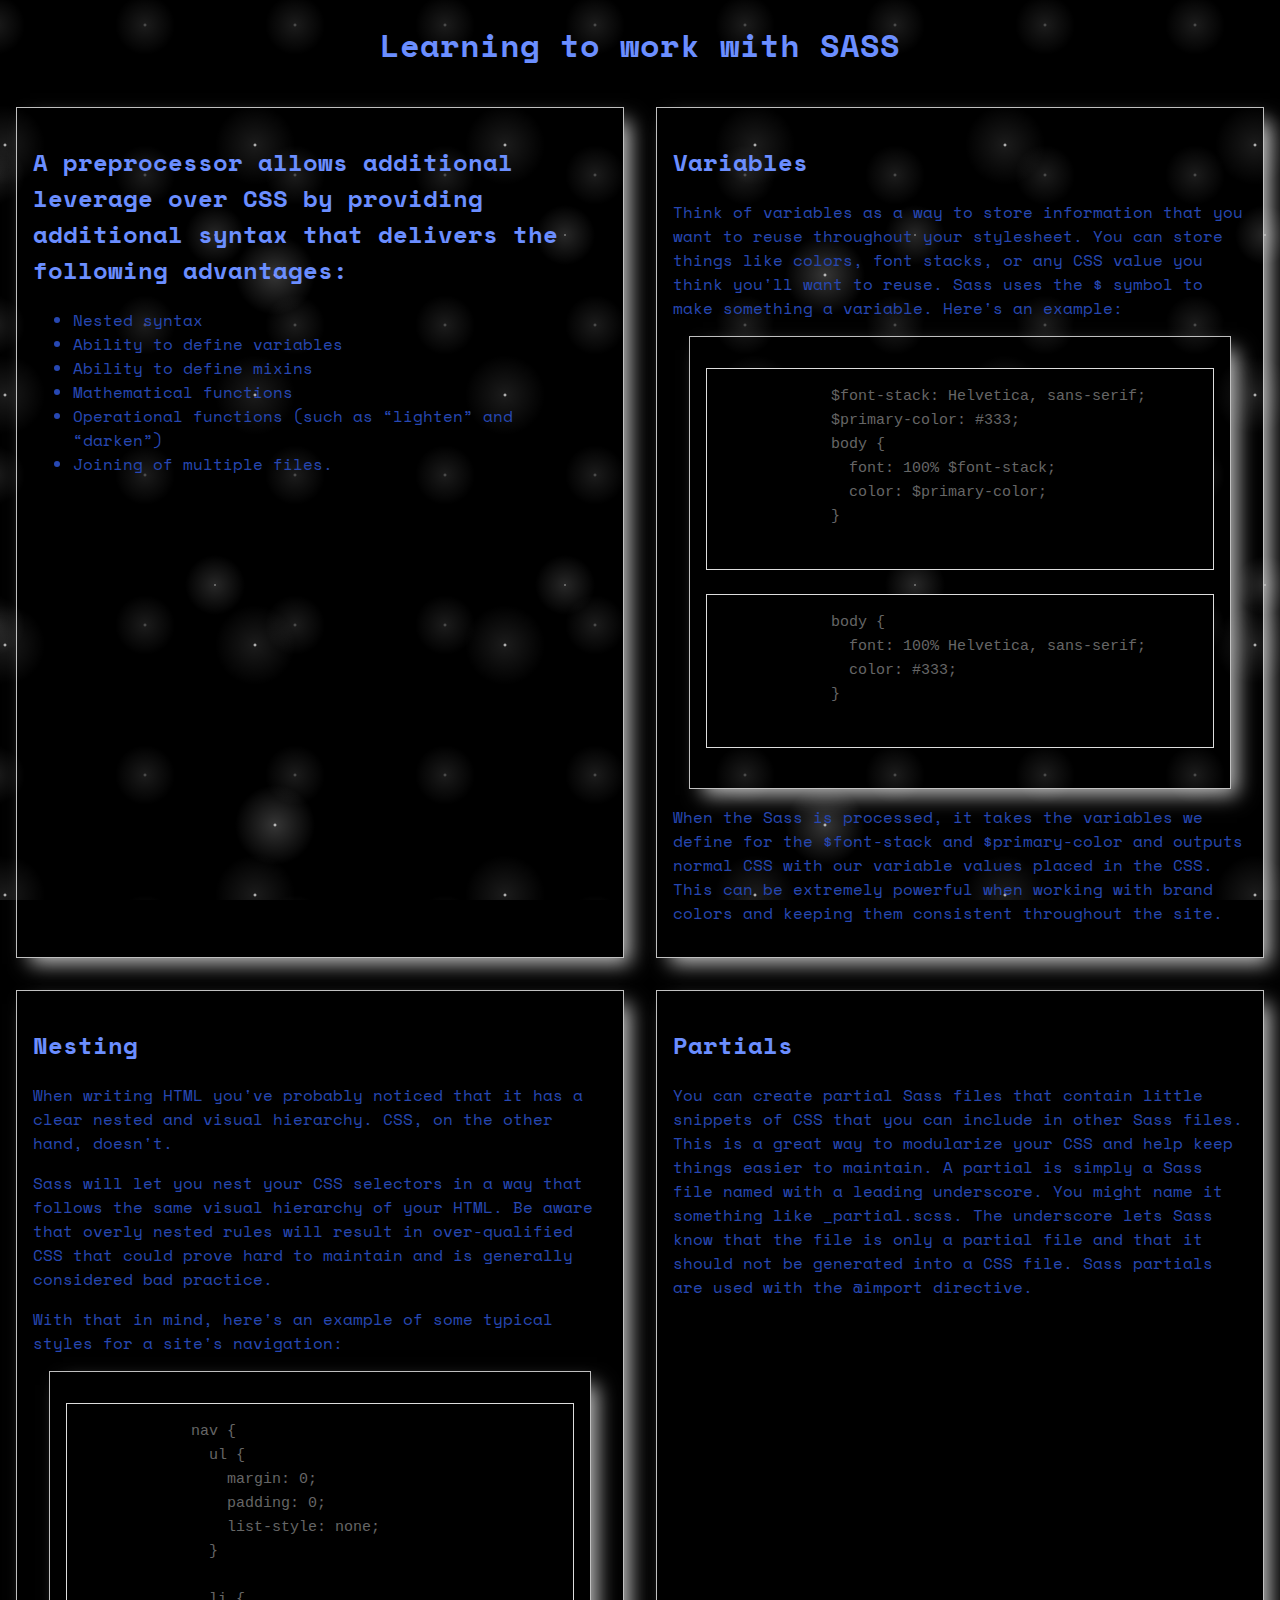
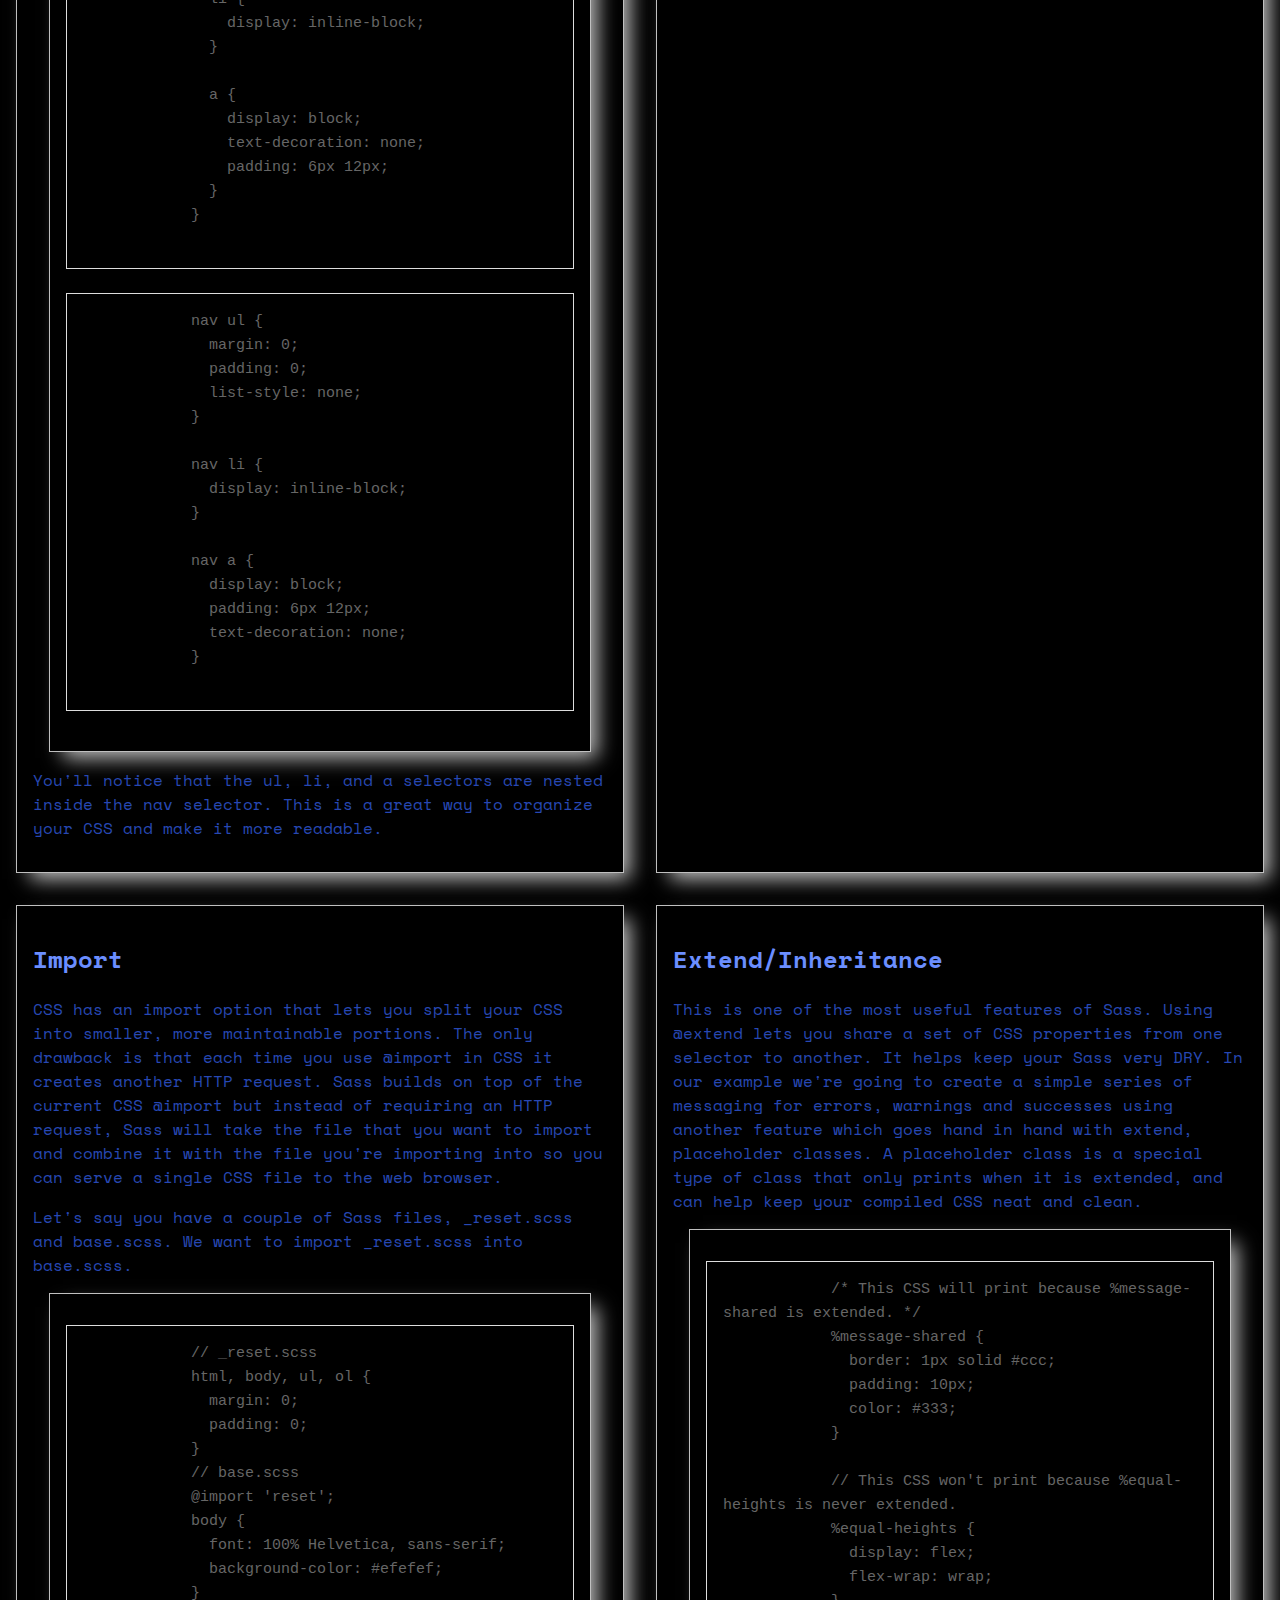
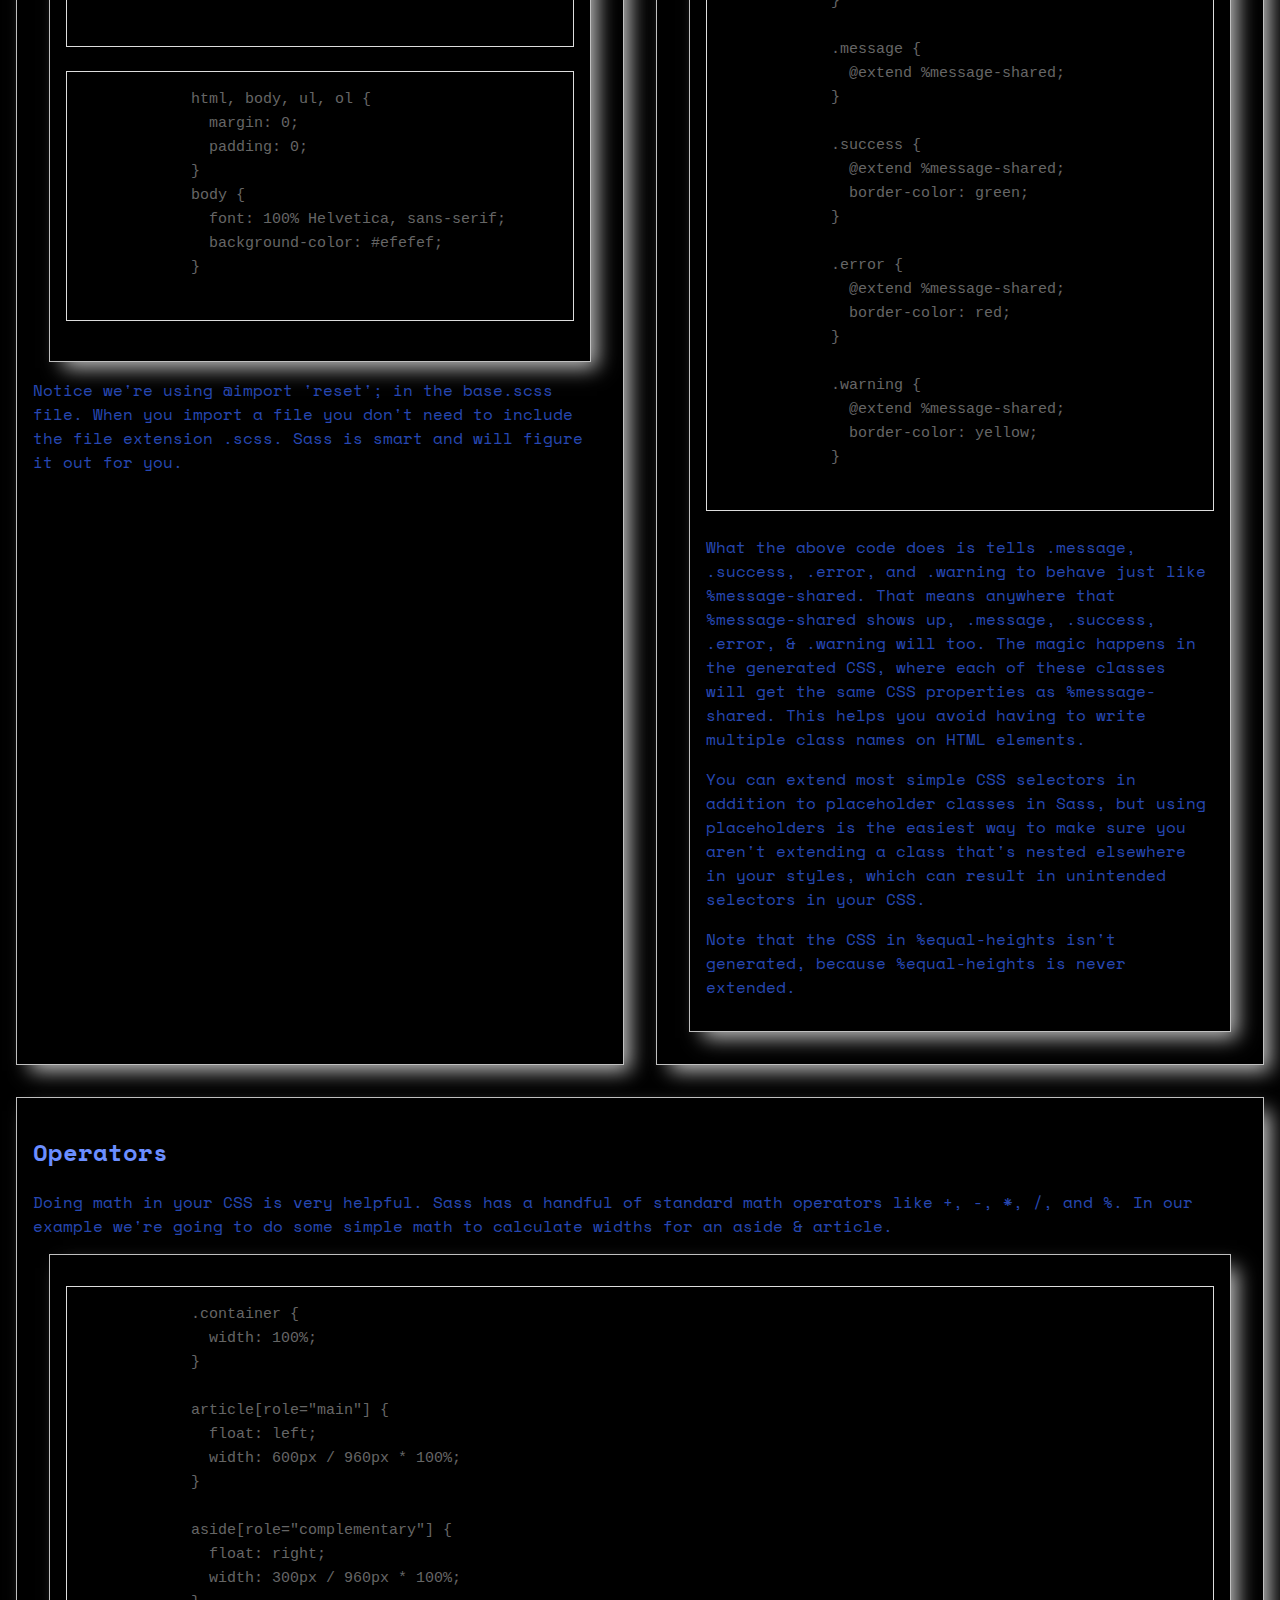
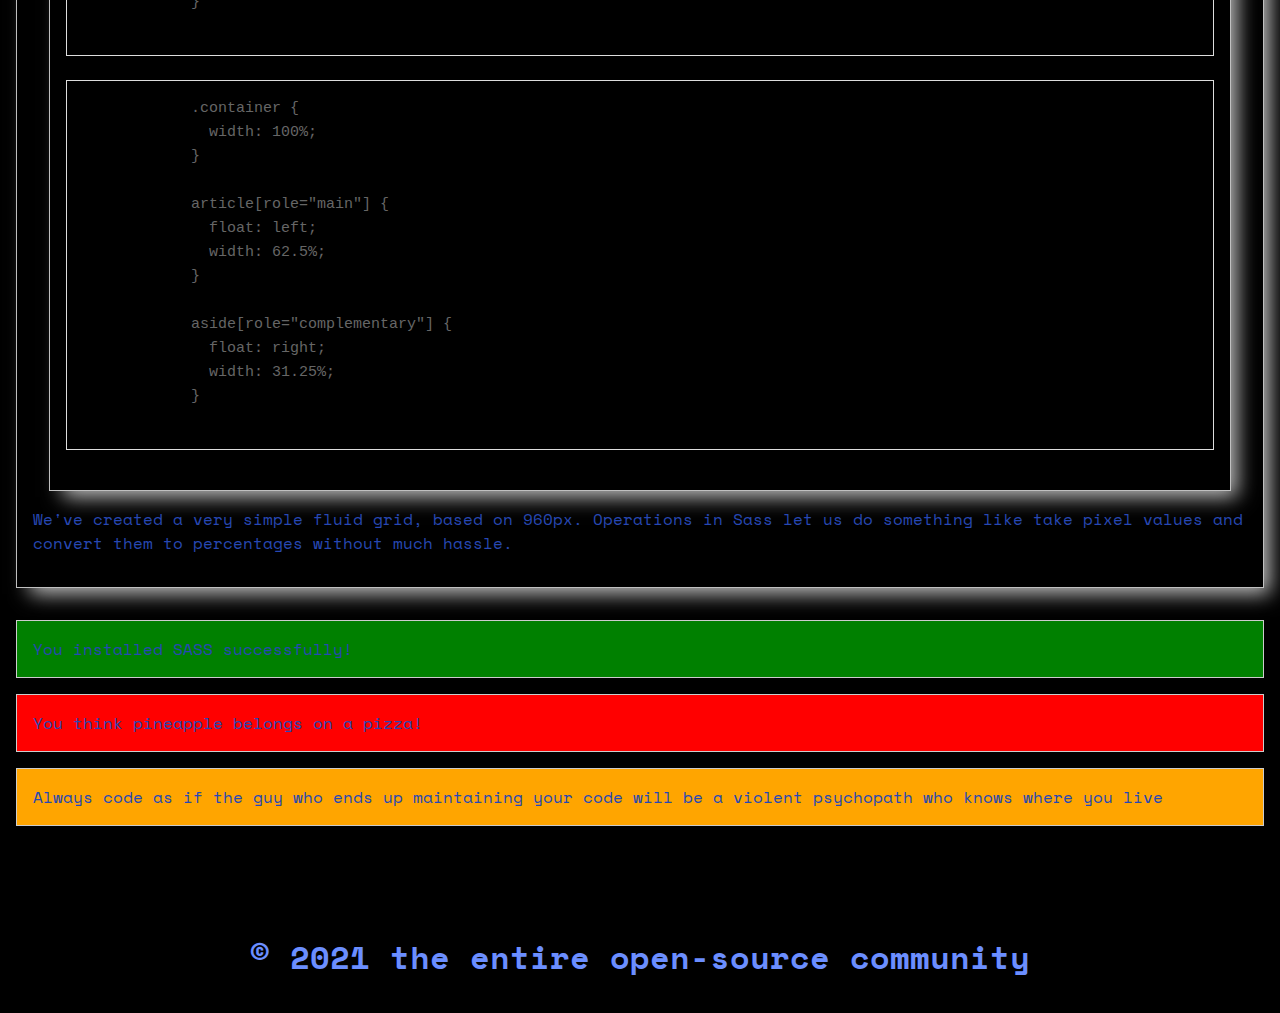
==== index.html @ 251b609a "first commit" ====
<!DOCTYPE html>
<html lang="en">
  <head>
    <meta charset="UTF-8" />
    <meta
      name="viewport"
      content="width=device-width, user-scalable=no, initial-scale=1.0, maximum-scale=1.0, minimum-scale=1.0"
    />
    <meta http-equiv="X-UA-Compatible" content="ie=edge" />
    <title>Learning to work with SASS</title>

    <link
      href="https://fonts.googleapis.com/css?family=Space+Mono&display=swap"
      rel="stylesheet"
    />
    <link href="style.css" type="text/css" rel="stylesheet" />
  </head>
  <body>
    <header>
      <h1>Learning to work with SASS</h1>
    </header>

    <article>
      <section id="selling-points">
        <h2>
          A preprocessor allows additional leverage over CSS by providing
          additional syntax that delivers the following advantages:
        </h2>
        <ul>
          <li>Nested syntax</li>
          <li>Ability to define variables</li>
          <li>Ability to define mixins</li>
          <li>Mathematical functions</li>
          <li>Operational functions (such as “lighten” and “darken”)</li>
          <li>Joining of multiple files.</li>
        </ul>
      </section>

      <section>
        <h2>Variables</h2>
        <p>
          Think of variables as a way to store information that you want to
          reuse throughout your stylesheet. You can store things like colors,
          font stacks, or any CSS value you think you'll want to reuse. Sass
          uses the $ symbol to make something a variable. Here's an example:
        </p>
        <section>
          <pre class="before">
            $font-stack: Helvetica, sans-serif;
            $primary-color: #333;
            body {
              font: 100% $font-stack;
              color: $primary-color;
            }
          </pre>
          <pre class="after">
            body {
              font: 100% Helvetica, sans-serif;
              color: #333;
            }
          </pre>
        </section>
        <p>
          When the Sass is processed, it takes the variables we define for the
          $font-stack and $primary-color and outputs normal CSS with our
          variable values placed in the CSS. This can be extremely powerful when
          working with brand colors and keeping them consistent throughout the
          site.
        </p>
      </section>

      <section>
        <h2>Nesting</h2>
        <p>
          When writing HTML you've probably noticed that it has a clear nested
          and visual hierarchy. CSS, on the other hand, doesn't.
        </p>
        <p>
          Sass will let you nest your CSS selectors in a way that follows the
          same visual hierarchy of your HTML. Be aware that overly nested rules
          will result in over-qualified CSS that could prove hard to maintain
          and is generally considered bad practice.
        </p>
        <p>
          With that in mind, here's an example of some typical styles for a
          site's navigation:
        </p>
        <section>
          <pre class="before">
            nav {
              ul {
                margin: 0;
                padding: 0;
                list-style: none;
              }

              li {
                display: inline-block;
              }

              a {
                display: block;
                text-decoration: none;
                padding: 6px 12px;
              }
            }
          </pre>
          <pre class="after">
            nav ul {
              margin: 0;
              padding: 0;
              list-style: none;
            }

            nav li {
              display: inline-block;
            }

            nav a {
              display: block;
              padding: 6px 12px;
              text-decoration: none;
            }
          </pre>
        </section>
        <p>
          You'll notice that the ul, li, and a selectors are nested inside the
          nav selector. This is a great way to organize your CSS and make it
          more readable.
        </p>
      </section>

      <section>
        <h2>Partials</h2>
        <p>
          You can create partial Sass files that contain little snippets of CSS
          that you can include in other Sass files. This is a great way to
          modularize your CSS and help keep things easier to maintain. A partial
          is simply a Sass file named with a leading underscore. You might name
          it something like _partial.scss. The underscore lets Sass know that
          the file is only a partial file and that it should not be generated
          into a CSS file. Sass partials are used with the @import directive.
        </p>
      </section>

      <section>
        <h2>Import</h2>
        <p>
          CSS has an import option that lets you split your CSS into smaller,
          more maintainable portions. The only drawback is that each time you
          use @import in CSS it creates another HTTP request. Sass builds on top
          of the current CSS @import but instead of requiring an HTTP request,
          Sass will take the file that you want to import and combine it with
          the file you're importing into so you can serve a single CSS file to
          the web browser.
        </p>
        <p>
          Let's say you have a couple of Sass files, _reset.scss and base.scss.
          We want to import _reset.scss into base.scss.
        </p>

        <section>
          <pre class="before">
            // _reset.scss
            html, body, ul, ol {
              margin: 0;
              padding: 0;
            }
            // base.scss
            @import 'reset';
            body {
              font: 100% Helvetica, sans-serif;
              background-color: #efefef;
            }
          </pre>
          <pre class="after">
            html, body, ul, ol {
              margin: 0;
              padding: 0;
            }
            body {
              font: 100% Helvetica, sans-serif;
              background-color: #efefef;
            }
          </pre>
        </section>

        <p>
          Notice we're using @import 'reset'; in the base.scss file. When you
          import a file you don't need to include the file extension .scss. Sass
          is smart and will figure it out for you.
        </p>
      </section>

      <section>
        <h2>Extend/Inheritance</h2>
        <p>
          This is one of the most useful features of Sass. Using @extend lets
          you share a set of CSS properties from one selector to another. It
          helps keep your Sass very DRY. In our example we're going to create a
          simple series of messaging for errors, warnings and successes using
          another feature which goes hand in hand with extend, placeholder
          classes. A placeholder class is a special type of class that only
          prints when it is extended, and can help keep your compiled CSS neat
          and clean.
        </p>
        <section>
          <pre>
            /* This CSS will print because %message-shared is extended. */
            %message-shared {
              border: 1px solid #ccc;
              padding: 10px;
              color: #333;
            }

            // This CSS won't print because %equal-heights is never extended.
            %equal-heights {
              display: flex;
              flex-wrap: wrap;
            }

            .message {
              @extend %message-shared;
            }

            .success {
              @extend %message-shared;
              border-color: green;
            }

            .error {
              @extend %message-shared;
              border-color: red;
            }

            .warning {
              @extend %message-shared;
              border-color: yellow;
            }
          </pre>
          <p>
            What the above code does is tells .message, .success, .error, and
            .warning to behave just like %message-shared. That means anywhere
            that %message-shared shows up, .message, .success, .error, &
            .warning will too. The magic happens in the generated CSS, where
            each of these classes will get the same CSS properties as
            %message-shared. This helps you avoid having to write multiple class
            names on HTML elements.
          </p>
          <p>
            You can extend most simple CSS selectors in addition to placeholder
            classes in Sass, but using placeholders is the easiest way to make
            sure you aren't extending a class that's nested elsewhere in your
            styles, which can result in unintended selectors in your CSS.
          </p>
          <p>
            Note that the CSS in %equal-heights isn't generated, because
            %equal-heights is never extended.
          </p>
        </section>
      </section>

      <section>
        <h2>Operators</h2>
        <p>
          Doing math in your CSS is very helpful. Sass has a handful of standard
          math operators like +, -, *, /, and %. In our example we're going to
          do some simple math to calculate widths for an aside & article.
        </p>
        <section>
          <pre class="before">
            .container {
              width: 100%;
            }

            article[role="main"] {
              float: left;
              width: 600px / 960px * 100%;
            }

            aside[role="complementary"] {
              float: right;
              width: 300px / 960px * 100%;
            }
                      </pre>
                      <pre class="after">
            .container {
              width: 100%;
            }

            article[role="main"] {
              float: left;
              width: 62.5%;
            }

            aside[role="complementary"] {
              float: right;
              width: 31.25%;
            }
          </pre>
        </section>

        <p>
          We've created a very simple fluid grid, based on 960px. Operations in
          Sass let us do something like take pixel values and convert them to
          percentages without much hassle.
        </p>
      </section>
    </article>

    <p class="success">You installed SASS successfully!</p>
    <p class="error">You think pineapple belongs on a pizza!</p>
    <p class="warning">
      Always code as if the guy who ends up maintaining your code will be a
      violent psychopath who knows where you live
    </p>

    <footer>
      <h6>&copy; 2021 the entire open-source community</h6>
    </footer>

  </body>
</html>
---- style.css ----
body {
  font: 100% "Space Mono", monospace;
  color: #2748b3;
  margin: 0px;
  padding: 0px;
  background-color: #000;
  background-image: radial-gradient(#fff, rgba(255, 255, 255, 0.2) 2px, transparent 40px), radial-gradient(#fff, rgba(255, 255, 255, 0.15) 1px, transparent 30px), radial-gradient(#fff, rgba(255, 255, 255, 0.1) 2px, transparent 40px), radial-gradient(rgba(255, 255, 255, 0.4), rgba(255, 255, 255, 0.1) 2px, transparent 30px);
  background-size: 550px 550px, 350px 350px, 250px 250px, 150px 150px;
  background-position: 0 0, 40px 60px, 130px 270px, 70px 100px;
  background-attachment: fixed;
}

article {
  display: -webkit-box;
  display: -ms-flexbox;
  display: flex;
  -ms-flex-wrap: wrap;
      flex-wrap: wrap;
}

article section {
  -webkit-box-flex: 1;
      -ms-flex-positive: 1;
          flex-grow: 1;
  -ms-flex-preferred-size: 45%;
      flex-basis: 45%;
  border: 1px silver solid;
  -webkit-box-shadow: 10px 10px 19px -4px rgba(255, 255, 255, 0.75);
  box-shadow: 10px 10px 19px -4px rgba(255, 255, 255, 0.75);
  padding: 16px;
  margin: 16px;
  clear: both;
  overflow: auto;
  -webkit-box-sizing: border-box;
          box-sizing: border-box;
}

article section #selling-points {
  -webkit-box-flex: 2;
      -ms-flex-positive: 2;
          flex-grow: 2;
  -ms-flex-preferred-size: 100%;
      flex-basis: 100%;
}

article pre {
  background: #000;
  border: 1px solid #ddd;
  color: #666;
  font-family: monospace;
  font-size: 15px;
  line-height: 1.6;
  margin-bottom: 1.6em;
  max-width: 100%;
  overflow: auto;
  padding: 16px;
  display: block;
  white-space: pre-wrap;
}

article pre .before {
  float: left;
  width: 40%;
}

article pre .after {
  float: right;
  width: 40%;
}

h1,
h2,
h6 {
  color: #6b8eff;
}

h1 {
  text-align: center;
}

h6 {
  text-align: center;
  font-size: 2em;
  padding: 32px;
  margin-bottom: 0px;
}

.message,
.success,
.error,
.warning {
  border: 1px solid #ccc;
  padding: 16px;
  margin: 16px;
  color: #2748b3;
  background-color: #000;
}

.success {
  background-color: green;
}

.error {
  background-color: red;
}

.warning {
  background-color: orange;
}
/*# sourceMappingURL=style.css.map */
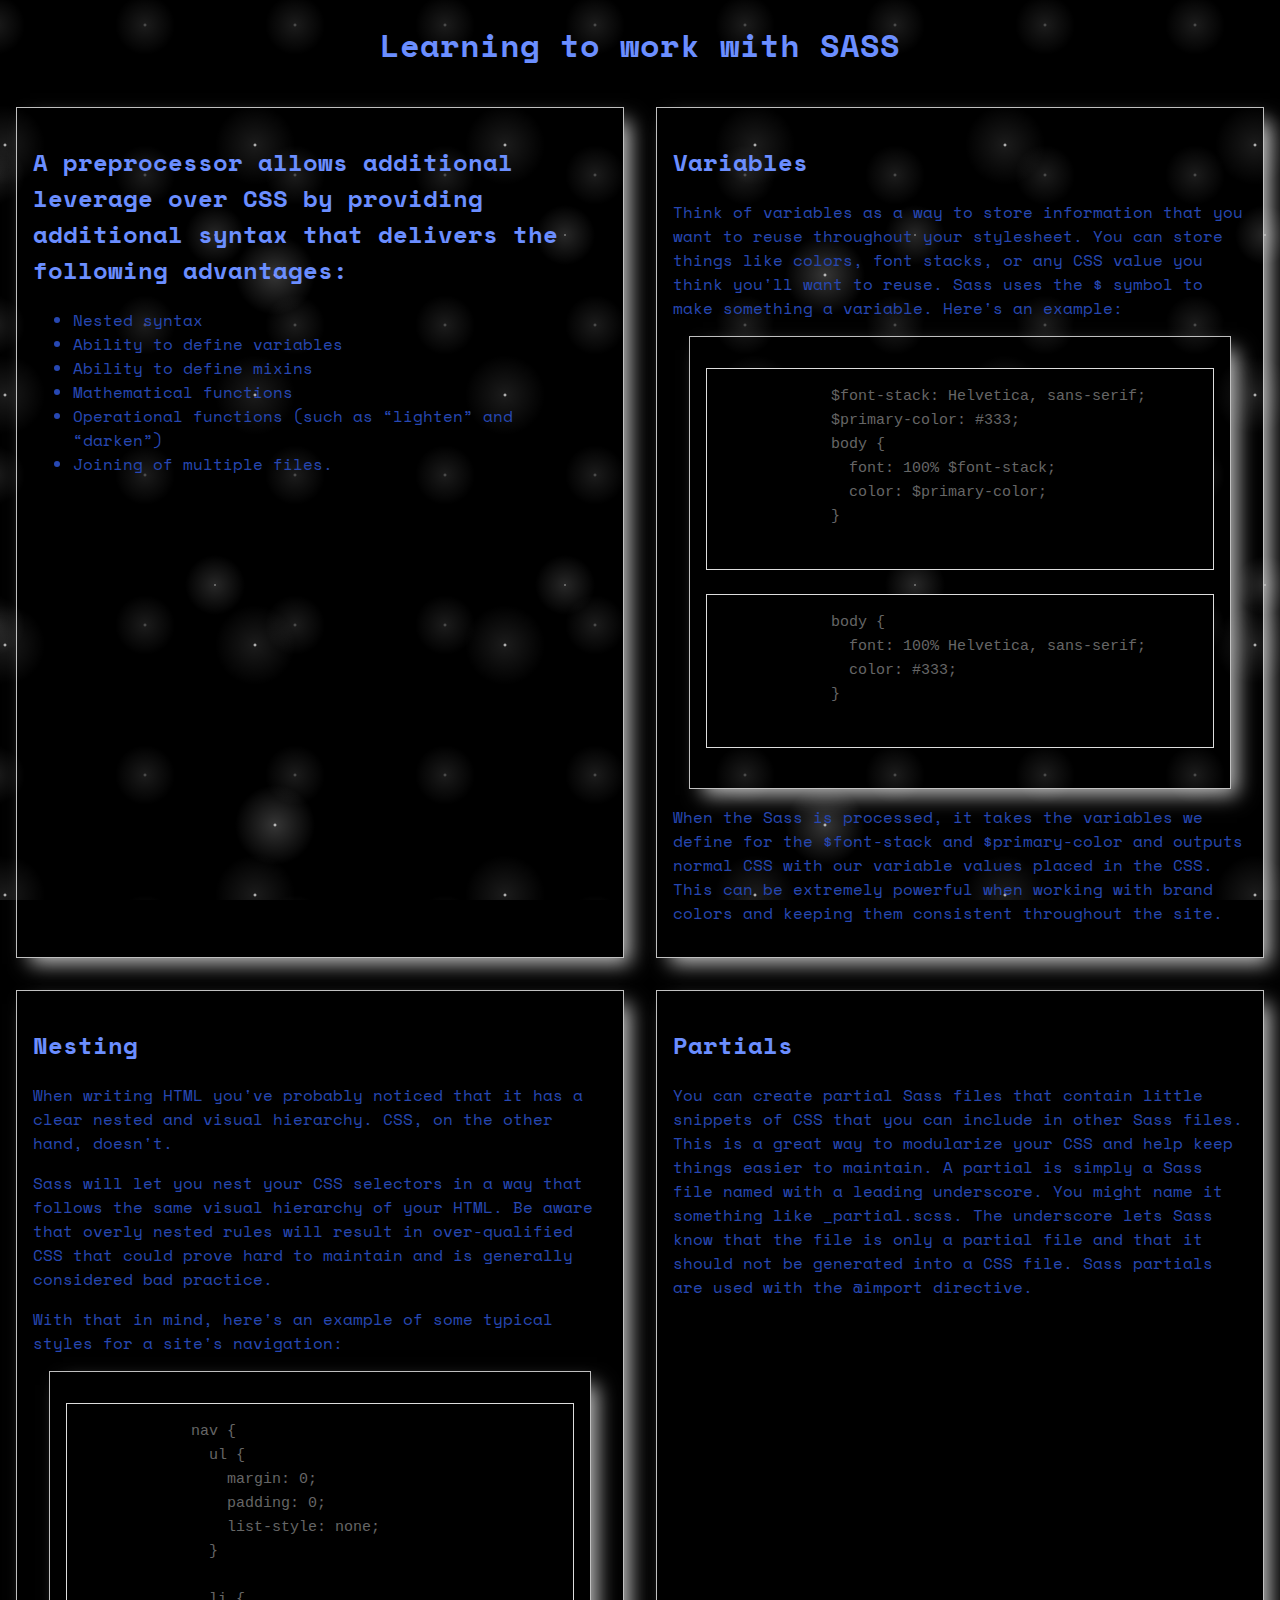
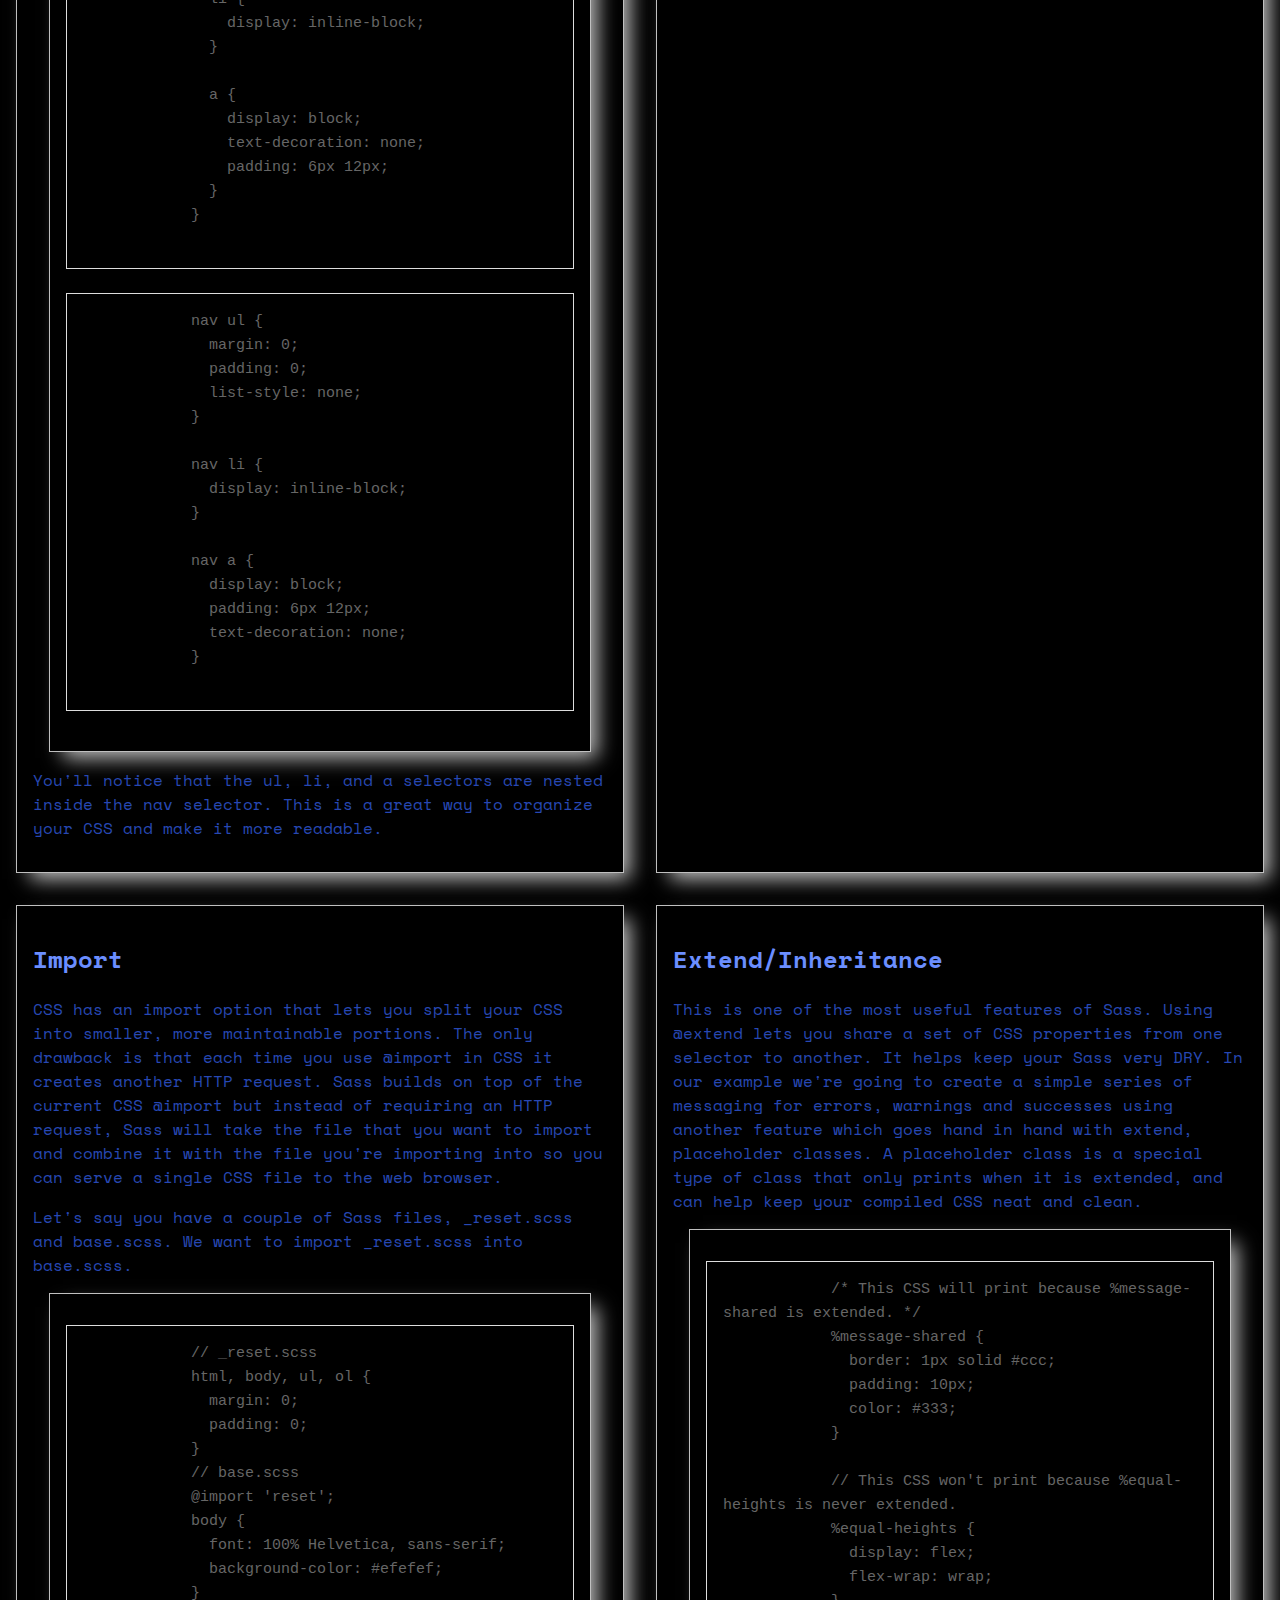
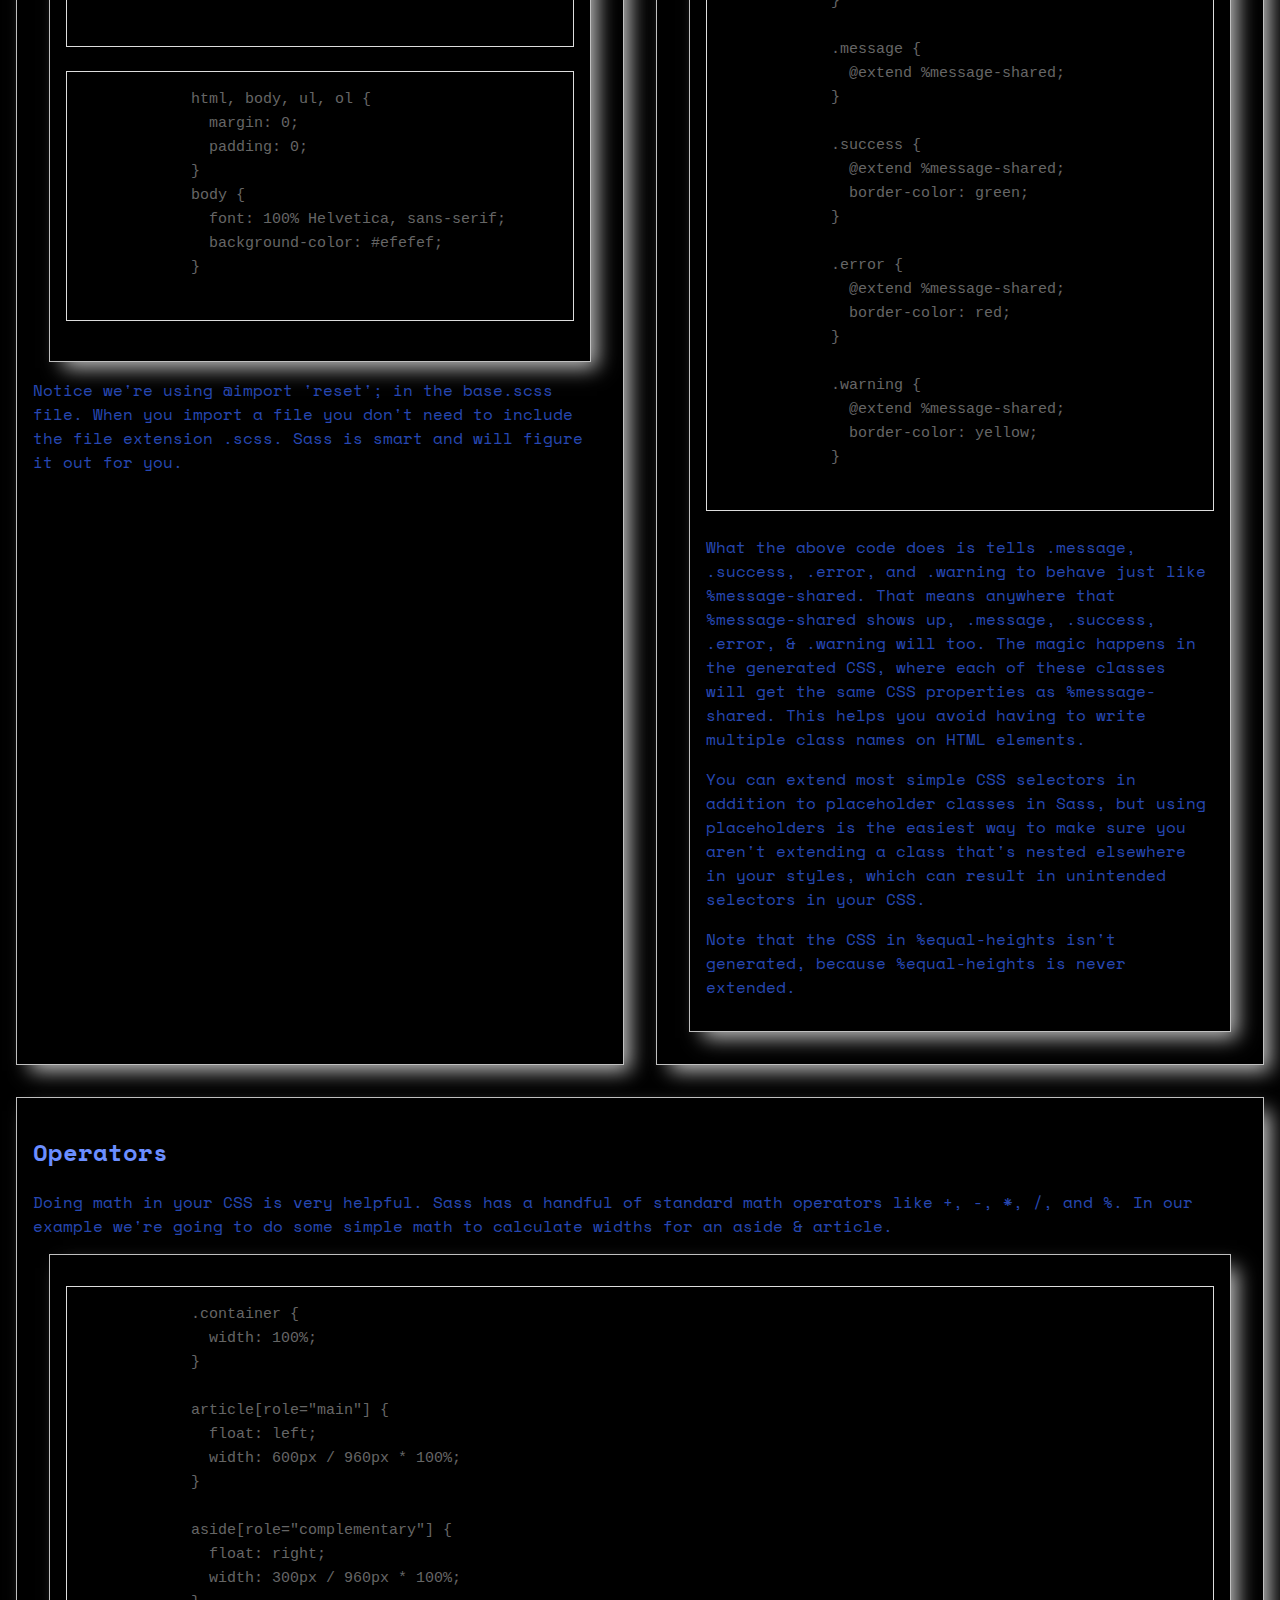
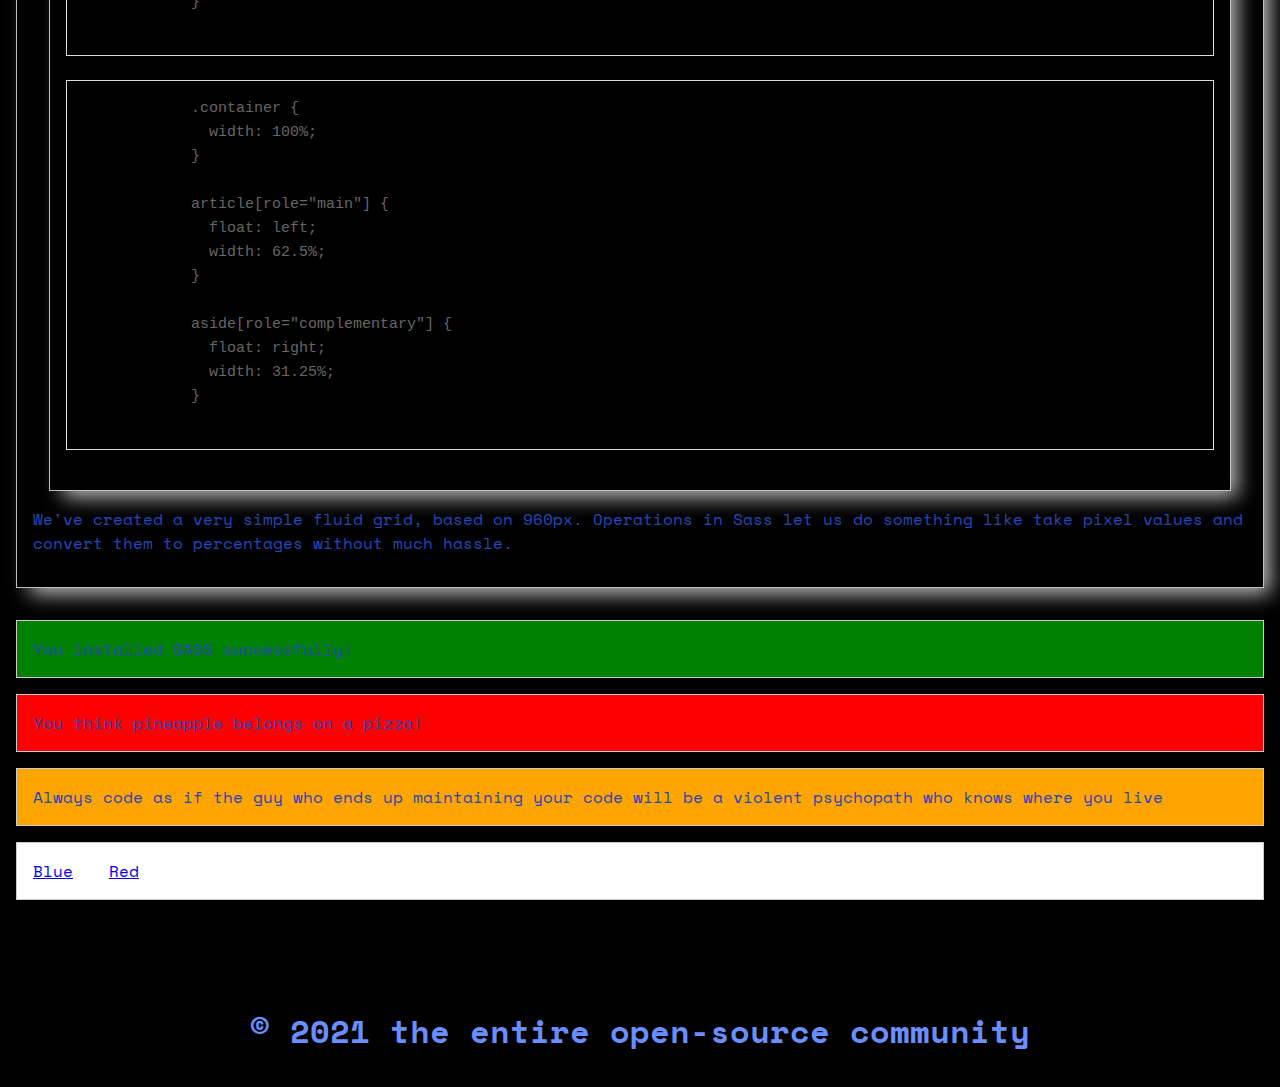
==== commit 326f72fd: "Added two links with red and blue text with white background" ====
--- a/index.html
+++ b/index.html
@@ -2,17 +2,11 @@
 <html lang="en">
   <head>
     <meta charset="UTF-8" />
-    <meta
-      name="viewport"
-      content="width=device-width, user-scalable=no, initial-scale=1.0, maximum-scale=1.0, minimum-scale=1.0"
-    />
+    <meta name="viewport" content="width=device-width, user-scalable=no, initial-scale=1.0, maximum-scale=1.0, minimum-scale=1.0" />
     <meta http-equiv="X-UA-Compatible" content="ie=edge" />
     <title>Learning to work with SASS</title>
 
-    <link
-      href="https://fonts.googleapis.com/css?family=Space+Mono&display=swap"
-      rel="stylesheet"
-    />
+    <link href="https://fonts.googleapis.com/css?family=Space+Mono&display=swap" rel="stylesheet" />
     <link href="style.css" type="text/css" rel="stylesheet" />
   </head>
   <body>
@@ -282,8 +276,8 @@
               float: right;
               width: 300px / 960px * 100%;
             }
-                      </pre>
-                      <pre class="after">
+          </pre>
+          <pre class="after">
             .container {
               width: 100%;
             }
@@ -315,6 +309,13 @@
       violent psychopath who knows where you live
     </p>
 
+    <p class="red-blue-links">
+      <a href="#" onclick="return false;">Blue</a>
+      <!-- This is tab: &emsp; -->
+      &emsp;
+      <a href="#" onclick="return false;">Red</a>
+    </p>
+
     <footer>
       <h6>&copy; 2021 the entire open-source community</h6>
     </footer>
--- a/style.css
+++ b/style.css
@@ -85,10 +85,7 @@
   margin-bottom: 0px;
 }
 
-.message,
-.success,
-.error,
-.warning {
+.standard-message, .success, .error, .warning, .red-blue-links {
   border: 1px solid #ccc;
   padding: 16px;
   margin: 16px;
@@ -107,4 +104,8 @@
 .warning {
   background-color: orange;
 }
+
+.red-blue-links {
+  background-color: white;
+}
 /*# sourceMappingURL=style.css.map */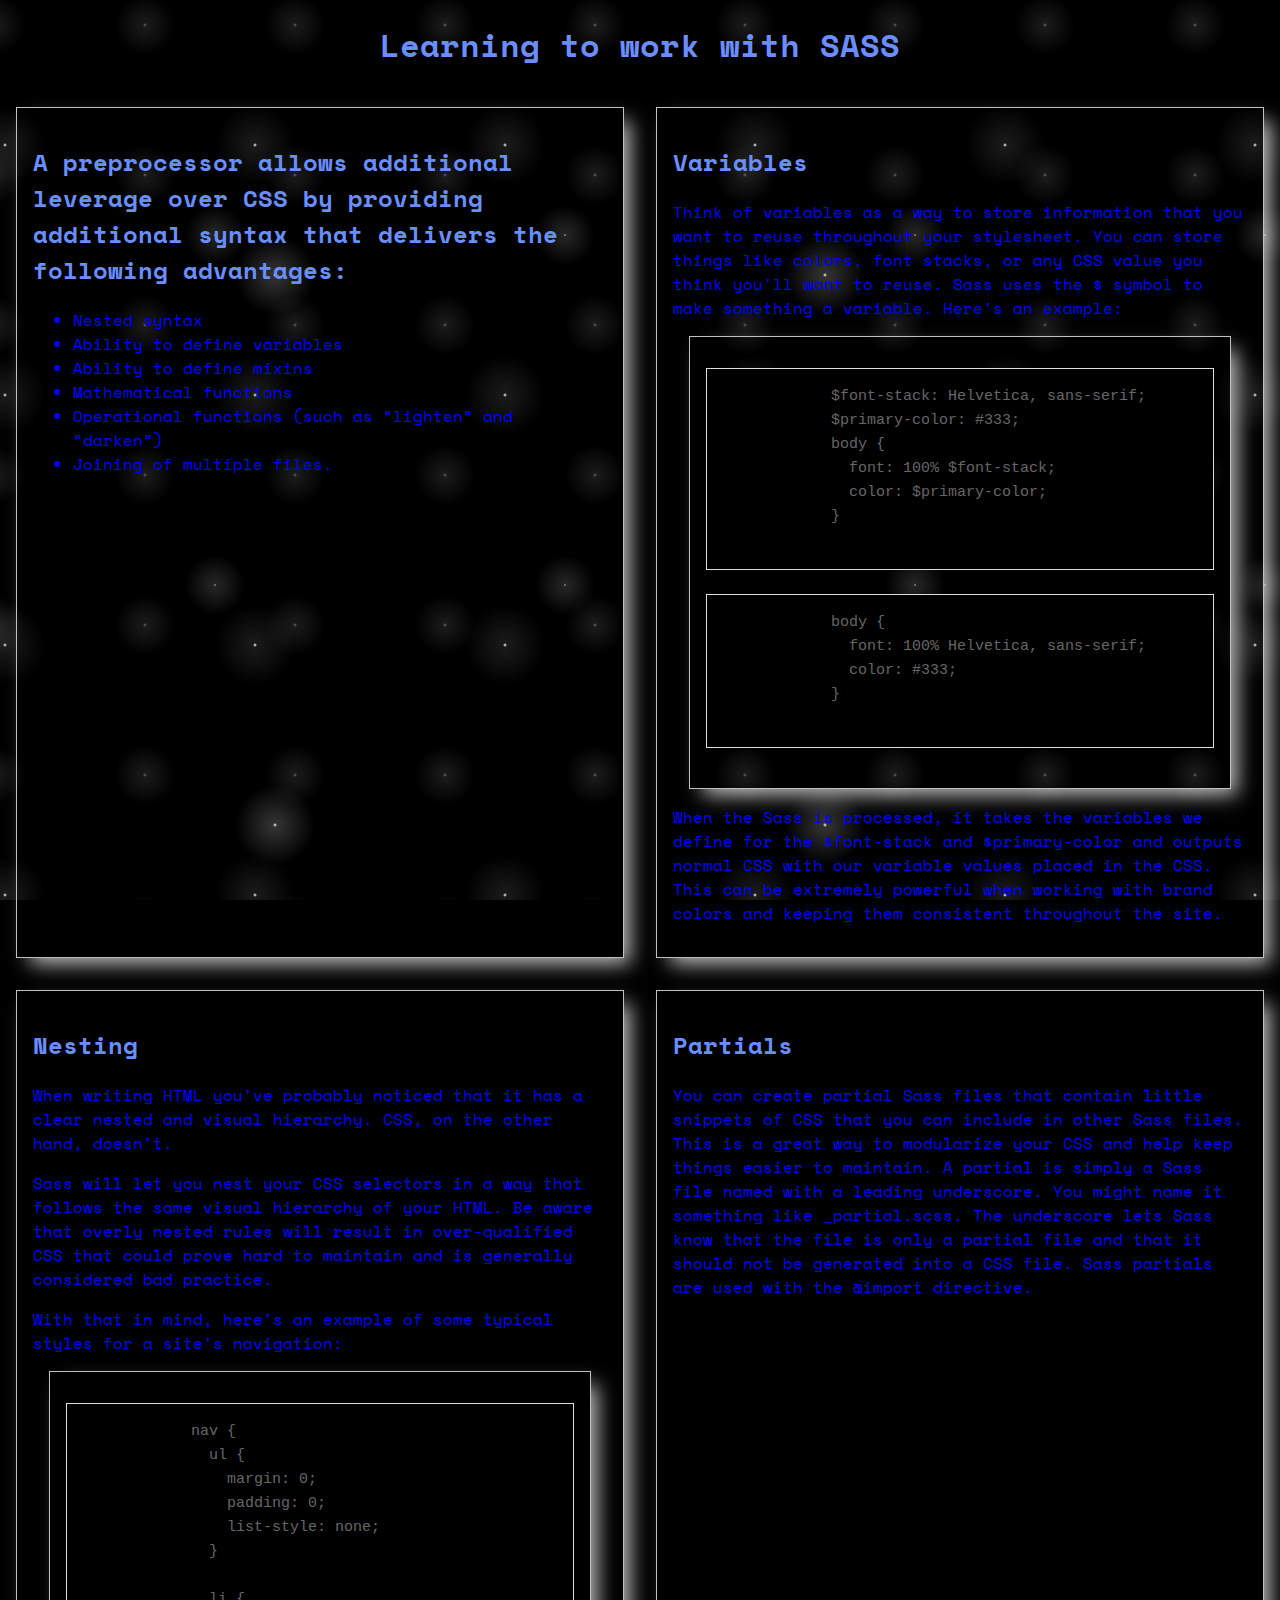
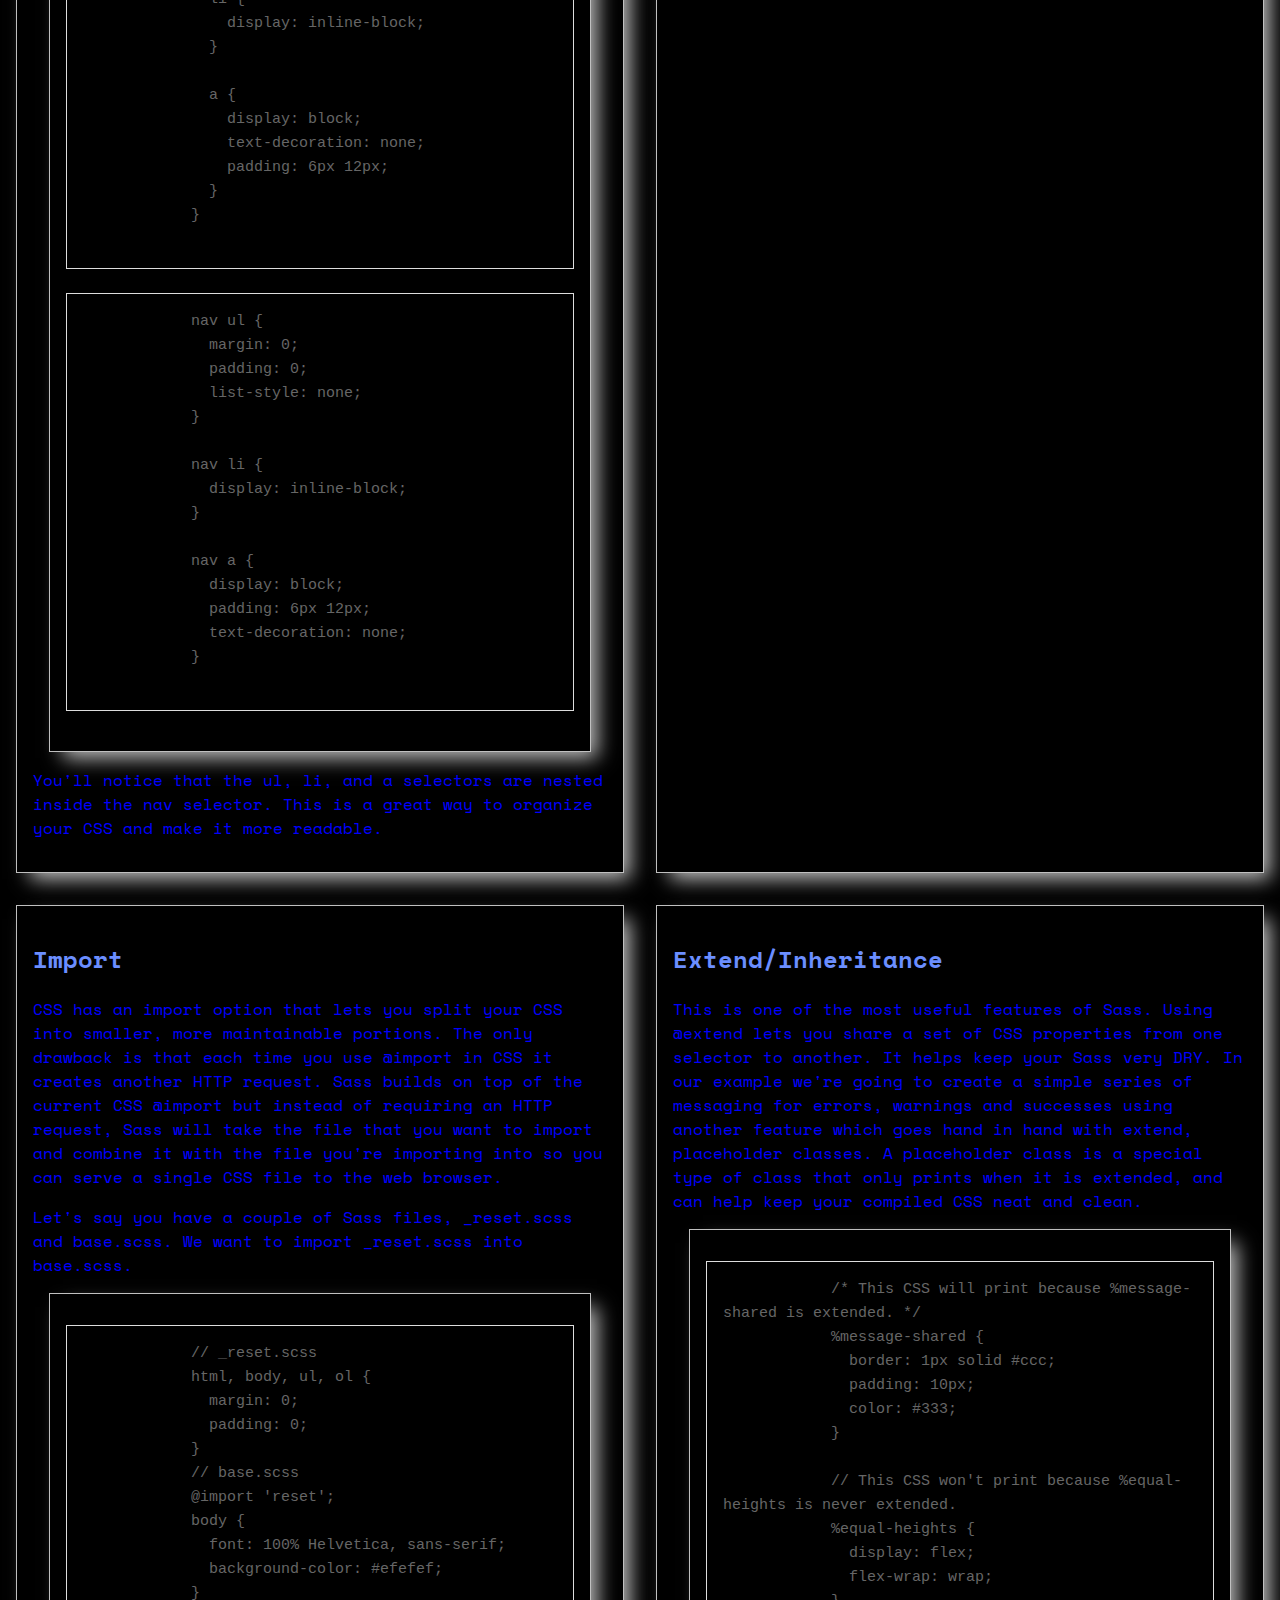
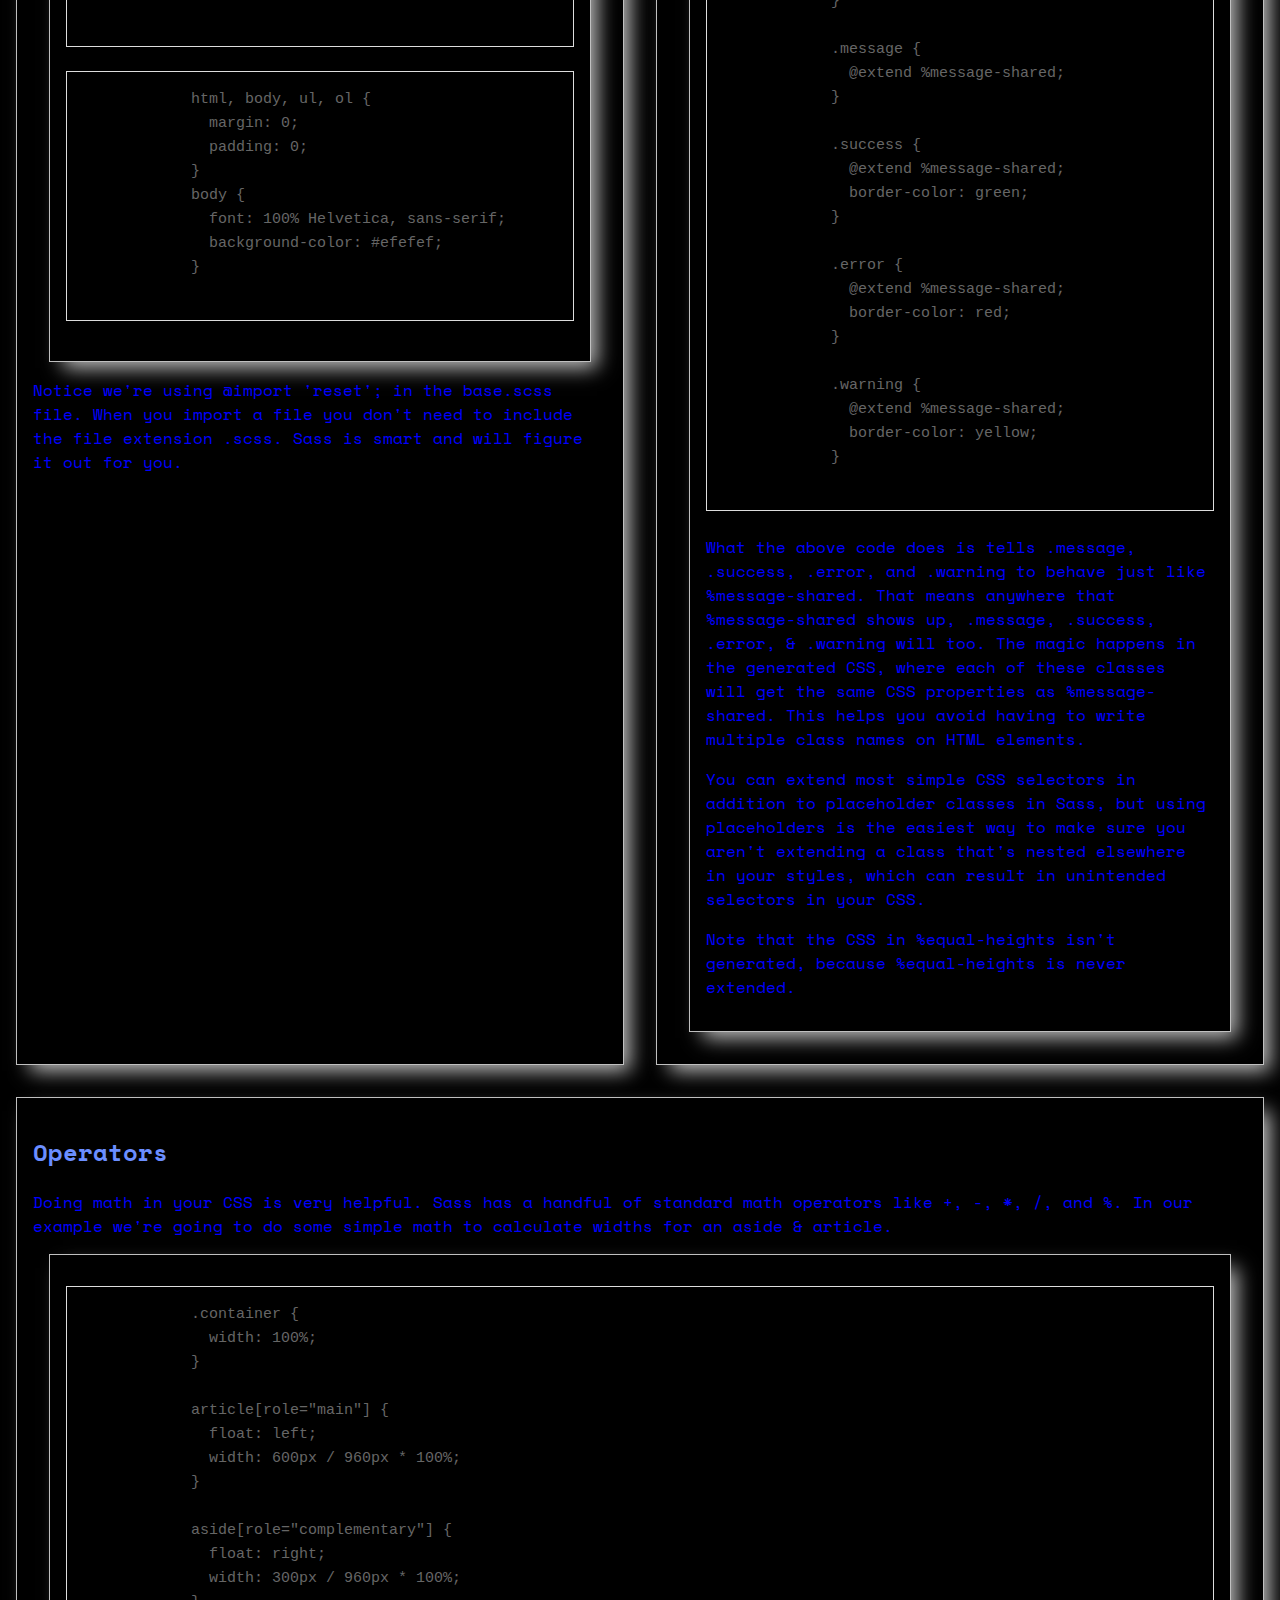
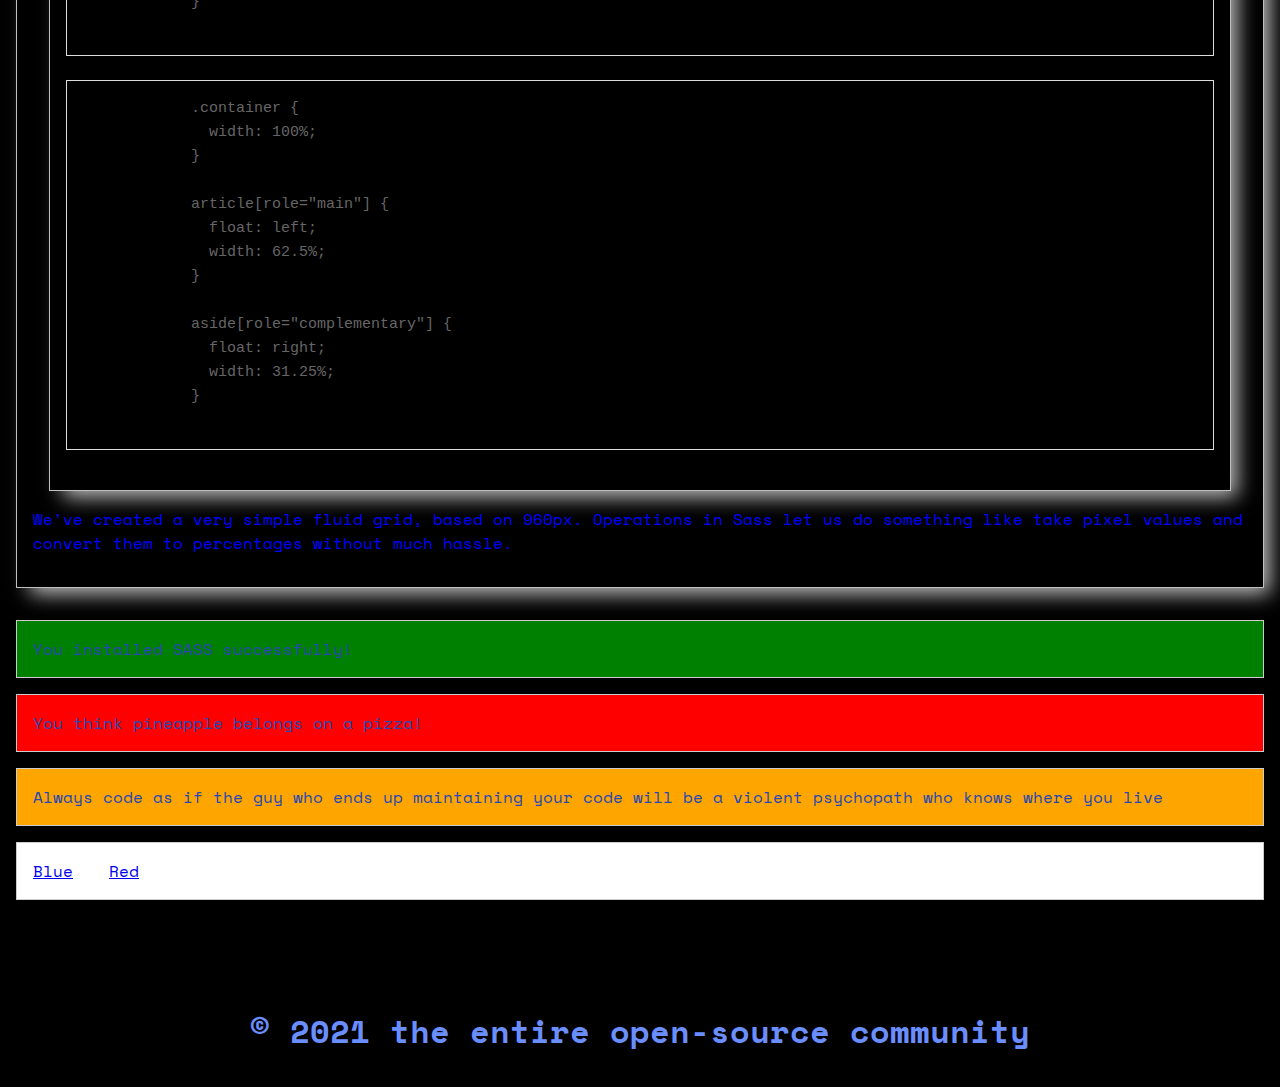
==== commit 0ce30456: "Changed stylesheet to blue because of an error" ====
--- a/index.html
+++ b/index.html
@@ -7,7 +7,7 @@
     <title>Learning to work with SASS</title>
 
     <link href="https://fonts.googleapis.com/css?family=Space+Mono&display=swap" rel="stylesheet" />
-    <link href="style.css" type="text/css" rel="stylesheet" />
+    <link href="blue.css" type="text/css" rel="stylesheet" />
   </head>
   <body>
     <header>
@@ -309,11 +309,11 @@
       violent psychopath who knows where you live
     </p>
 
-    <p class="red-blue-links">
-      <a href="#" onclick="return false;">Blue</a>
+    <p class="link-colors">
+      <a href="./blue.html">Blue</a>
       <!-- This is tab: &emsp; -->
       &emsp;
-      <a href="#" onclick="return false;">Red</a>
+      <a href="./red.html">Red</a>
     </p>
 
     <footer>
--- a/blue.css
+++ b/blue.css
@@ -0,0 +1,111 @@
+body {
+  font: 100% "Space Mono", monospace;
+  color: blue;
+  margin: 0px;
+  padding: 0px;
+  background-color: #000;
+  background-image: radial-gradient(#fff, rgba(255, 255, 255, 0.2) 2px, transparent 40px), radial-gradient(#fff, rgba(255, 255, 255, 0.15) 1px, transparent 30px), radial-gradient(#fff, rgba(255, 255, 255, 0.1) 2px, transparent 40px), radial-gradient(rgba(255, 255, 255, 0.4), rgba(255, 255, 255, 0.1) 2px, transparent 30px);
+  background-size: 550px 550px, 350px 350px, 250px 250px, 150px 150px;
+  background-position: 0 0, 40px 60px, 130px 270px, 70px 100px;
+  background-attachment: fixed;
+}
+
+article {
+  display: -webkit-box;
+  display: -ms-flexbox;
+  display: flex;
+  -ms-flex-wrap: wrap;
+      flex-wrap: wrap;
+}
+
+article section {
+  -webkit-box-flex: 1;
+      -ms-flex-positive: 1;
+          flex-grow: 1;
+  -ms-flex-preferred-size: 45%;
+      flex-basis: 45%;
+  border: 1px silver solid;
+  -webkit-box-shadow: 10px 10px 19px -4px rgba(255, 255, 255, 0.75);
+  box-shadow: 10px 10px 19px -4px rgba(255, 255, 255, 0.75);
+  padding: 16px;
+  margin: 16px;
+  clear: both;
+  overflow: auto;
+  -webkit-box-sizing: border-box;
+          box-sizing: border-box;
+}
+
+article section #selling-points {
+  -webkit-box-flex: 2;
+      -ms-flex-positive: 2;
+          flex-grow: 2;
+  -ms-flex-preferred-size: 100%;
+      flex-basis: 100%;
+}
+
+article pre {
+  background: #000;
+  border: 1px solid #ddd;
+  color: #666;
+  font-family: monospace;
+  font-size: 15px;
+  line-height: 1.6;
+  margin-bottom: 1.6em;
+  max-width: 100%;
+  overflow: auto;
+  padding: 16px;
+  display: block;
+  white-space: pre-wrap;
+}
+
+article pre .before {
+  float: left;
+  width: 40%;
+}
+
+article pre .after {
+  float: right;
+  width: 40%;
+}
+
+h1,
+h2,
+h6 {
+  color: #6b8eff;
+}
+
+h1 {
+  text-align: center;
+}
+
+h6 {
+  text-align: center;
+  font-size: 2em;
+  padding: 32px;
+  margin-bottom: 0px;
+}
+
+.success, .error, .warning, .link-colors {
+  border: 1px solid #ccc;
+  padding: 16px;
+  margin: 16px;
+  color: #2748b3;
+  background-color: #000;
+}
+
+.success {
+  background-color: green;
+}
+
+.error {
+  background-color: red;
+}
+
+.warning {
+  background-color: orange;
+}
+
+.link-colors {
+  background-color: white;
+}
+/*# sourceMappingURL=blue.css.map */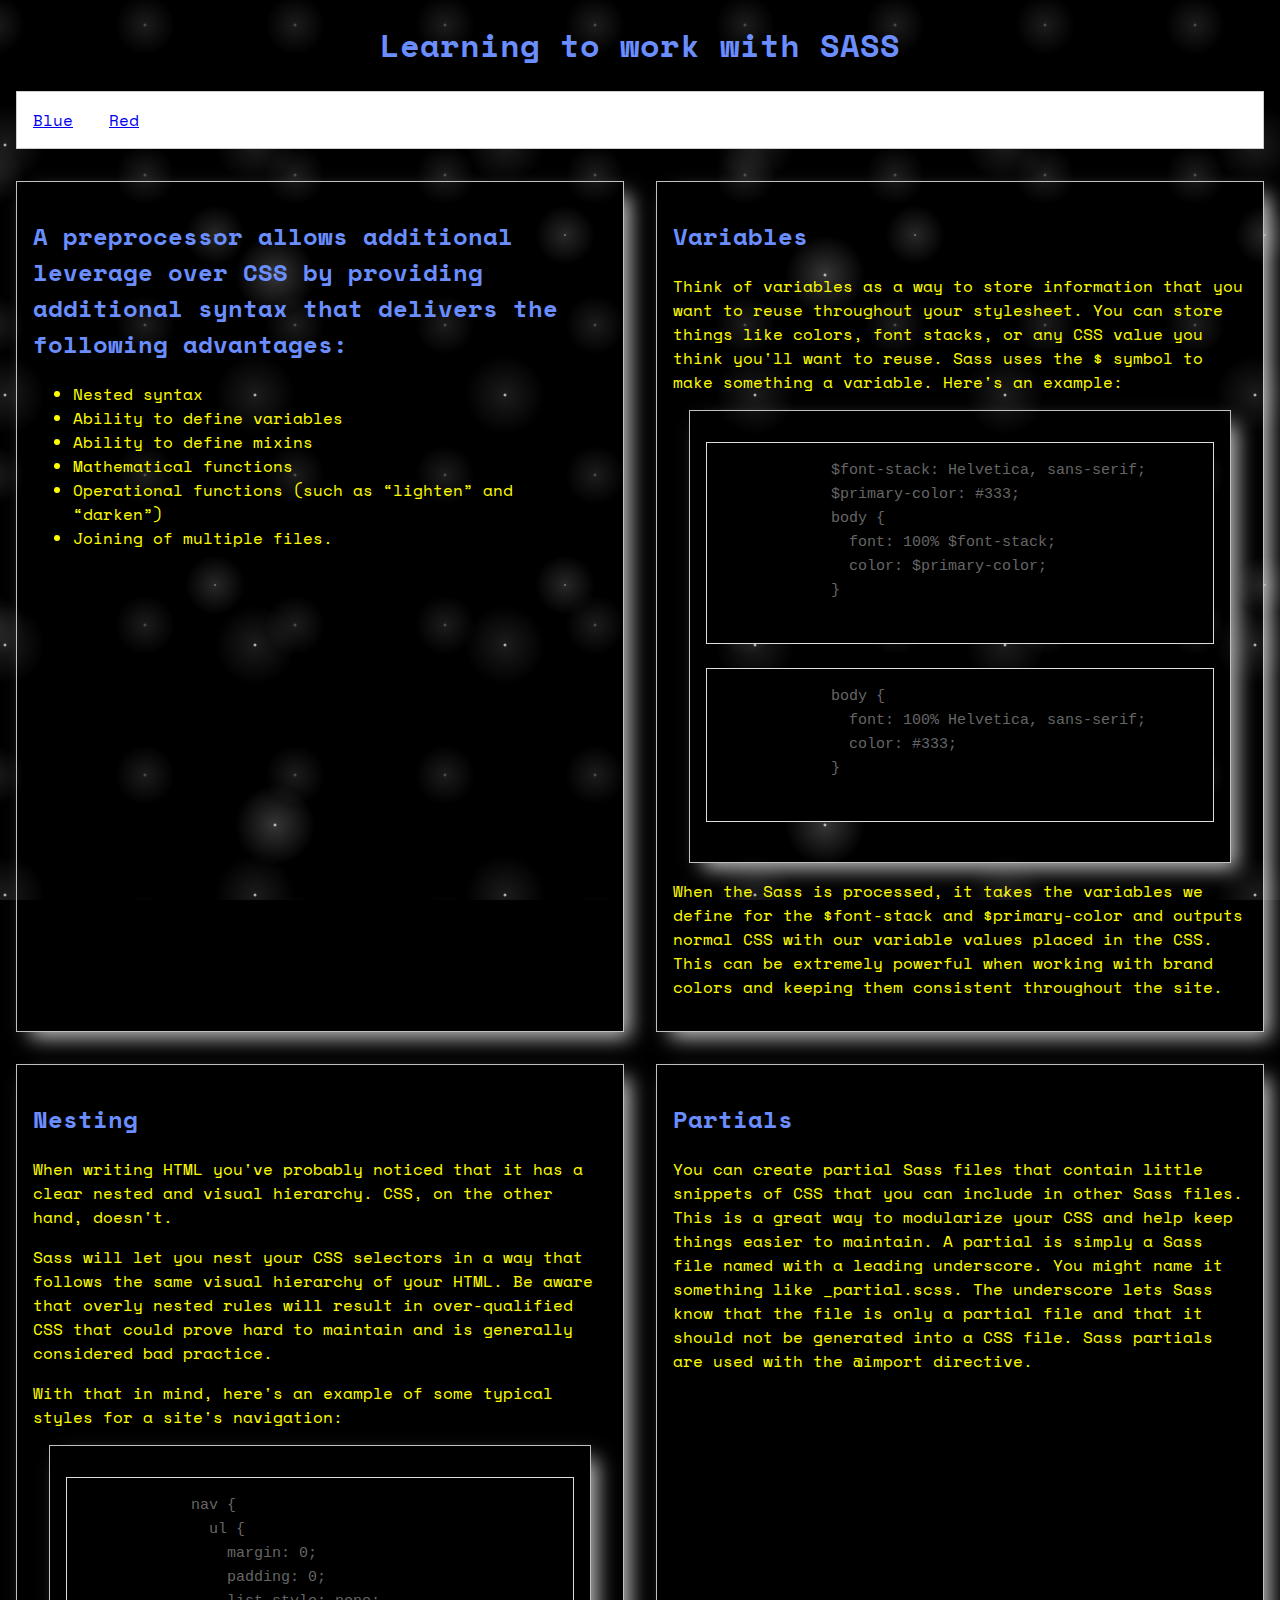
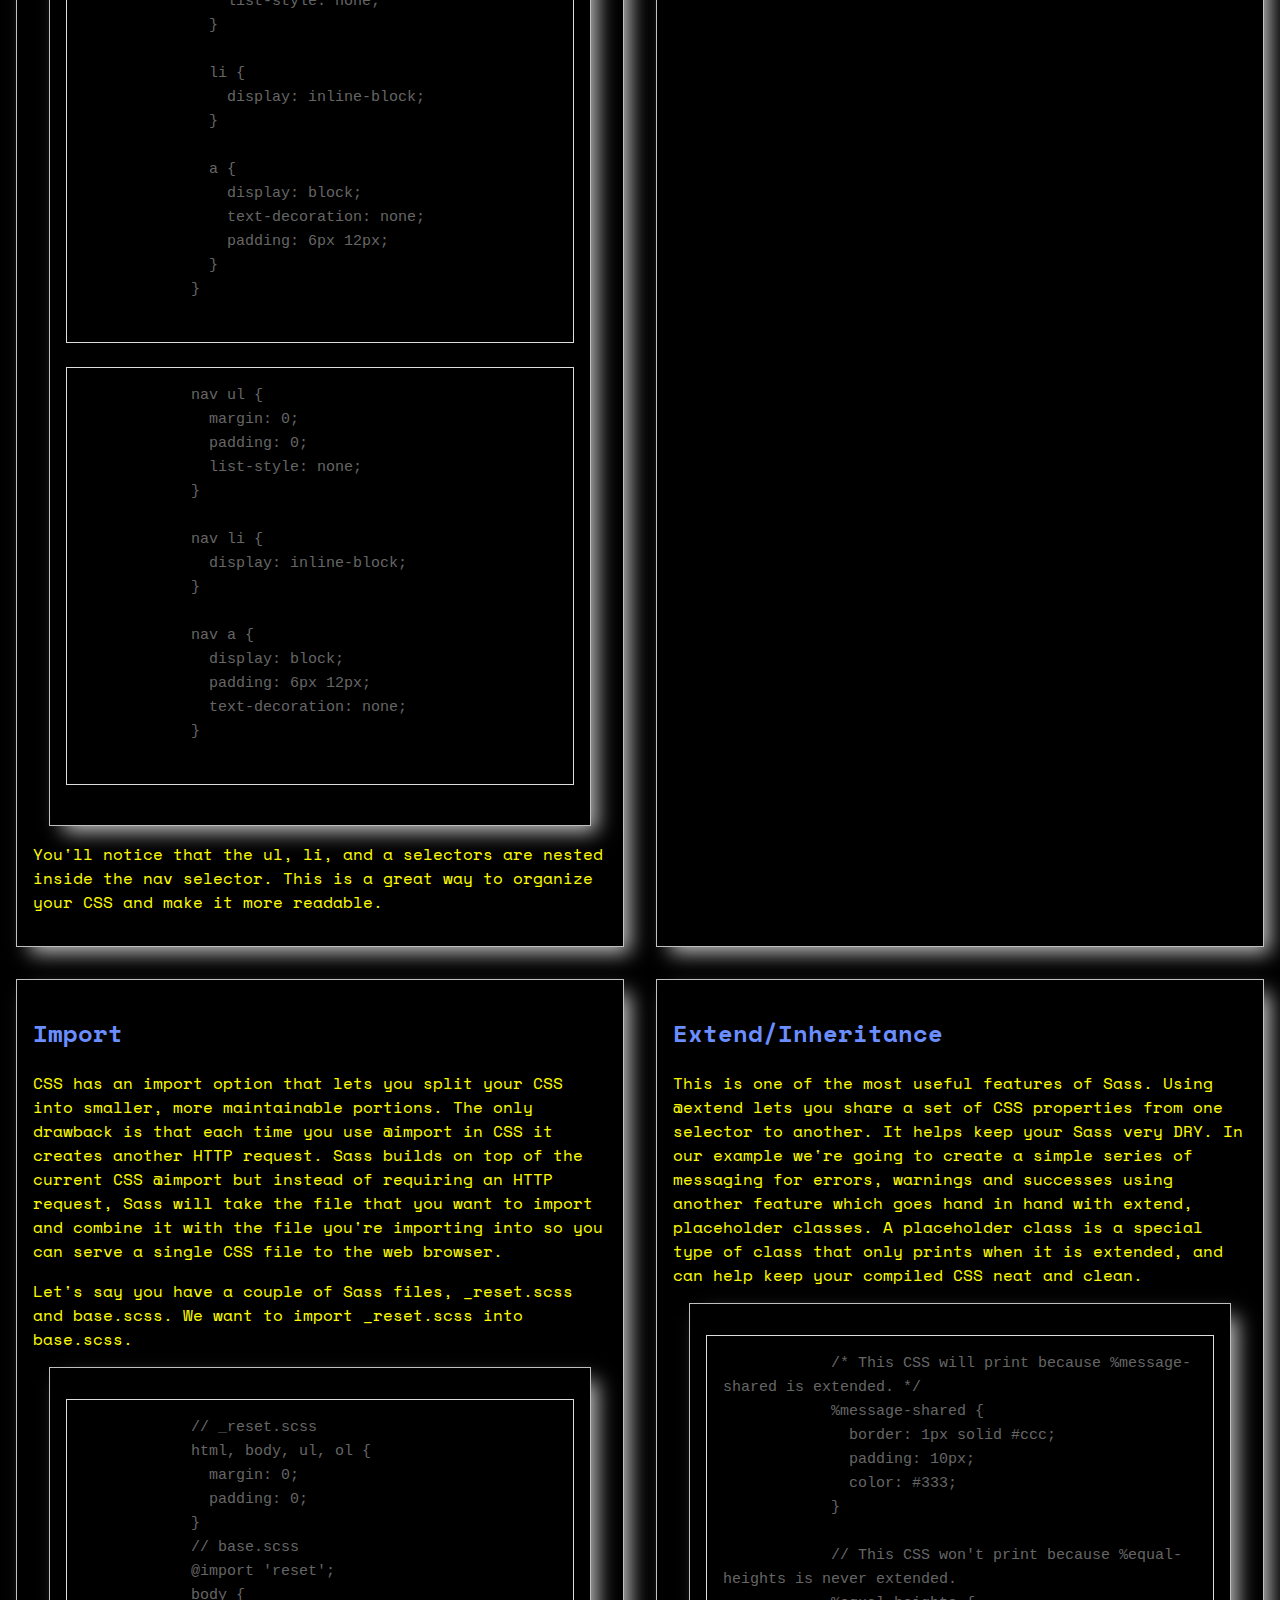
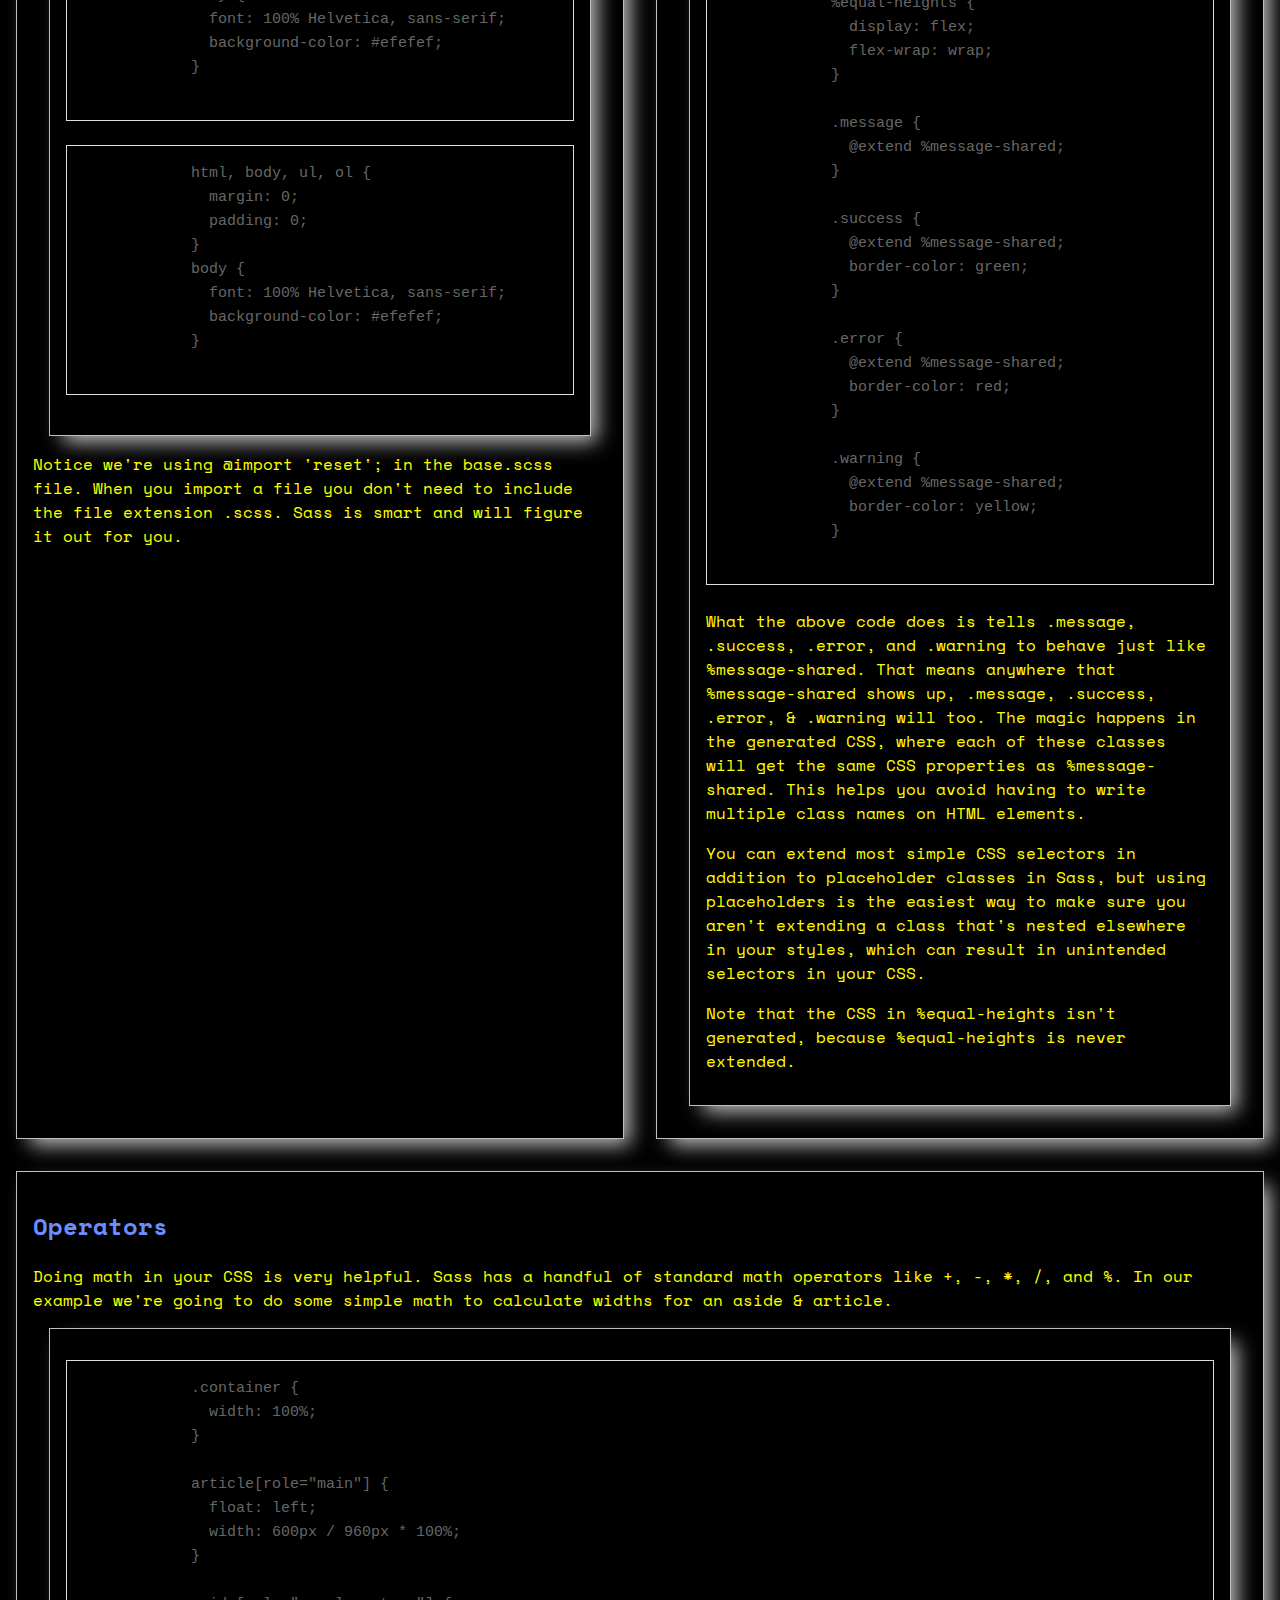
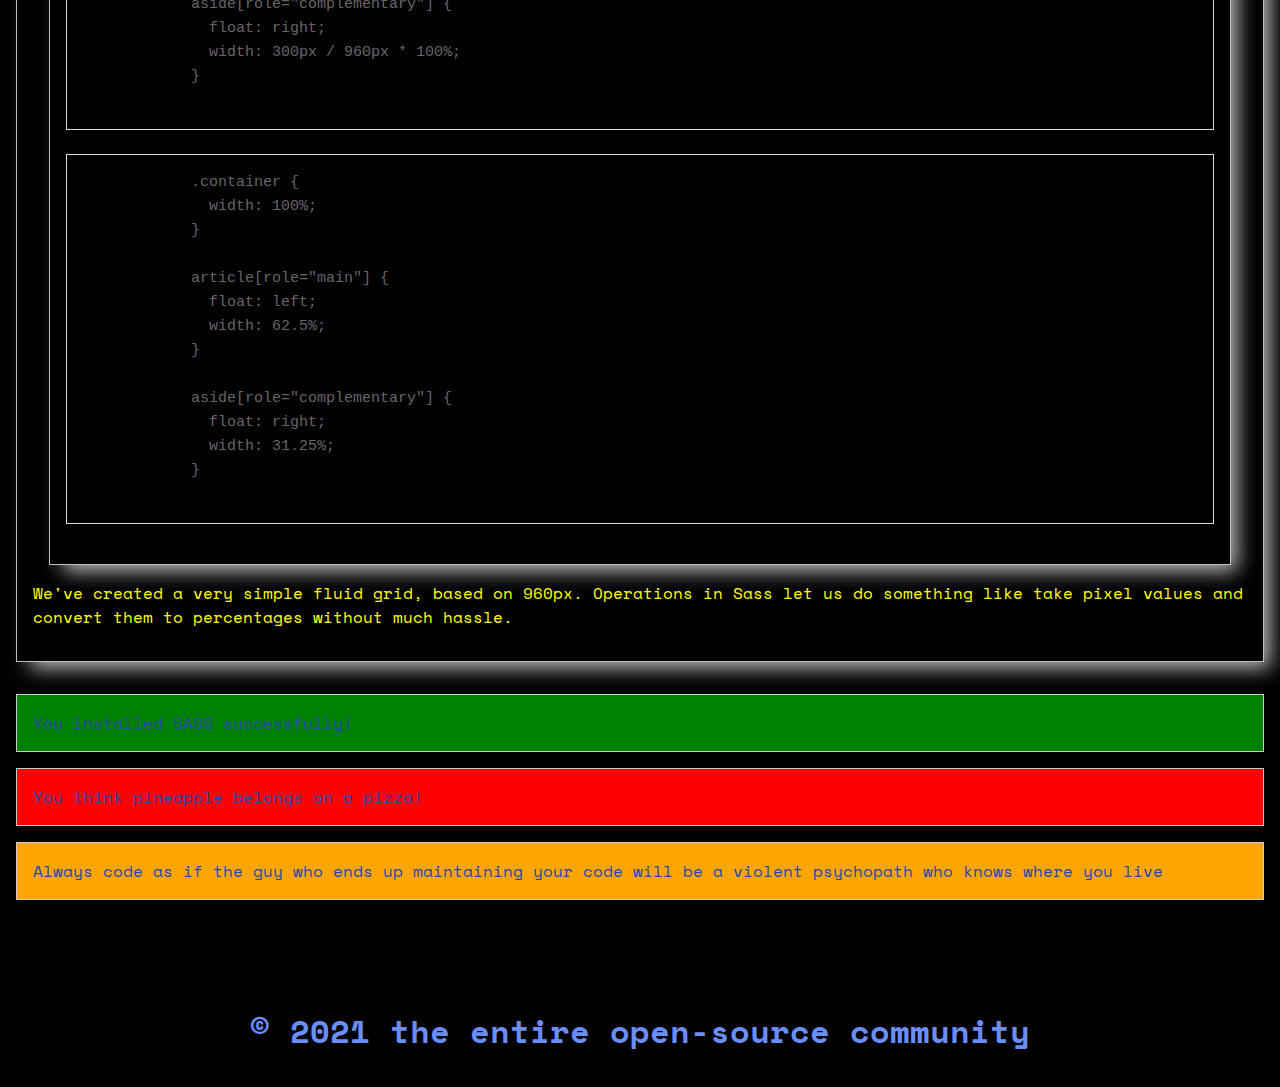
==== commit ce1c3b71: "It's working!" ====
--- a/index.html
+++ b/index.html
@@ -7,13 +7,20 @@
     <title>Learning to work with SASS</title>
 
     <link href="https://fonts.googleapis.com/css?family=Space+Mono&display=swap" rel="stylesheet" />
-    <link href="blue.css" type="text/css" rel="stylesheet" />
+    <link href="style.css" type="text/css" rel="stylesheet" />
   </head>
   <body>
     <header>
       <h1>Learning to work with SASS</h1>
     </header>
 
+    <p class="link-colors">
+      <a href="./blue.html">Blue</a>
+      <!-- This is tab: &emsp; -->
+      &emsp;
+      <a href="./red.html">Red</a>
+    </p>
+    
     <article>
       <section id="selling-points">
         <h2>
@@ -309,13 +316,6 @@
       violent psychopath who knows where you live
     </p>
 
-    <p class="link-colors">
-      <a href="./blue.html">Blue</a>
-      <!-- This is tab: &emsp; -->
-      &emsp;
-      <a href="./red.html">Red</a>
-    </p>
-
     <footer>
       <h6>&copy; 2021 the entire open-source community</h6>
     </footer>
--- a/style.css
+++ b/style.css
@@ -0,0 +1 @@
+body{font:100% "Space Mono",monospace;color:#ff0;margin:0px;padding:0px;background-color:#000;background-image:radial-gradient(#fff, rgba(255, 255, 255, 0.2) 2px, transparent 40px),radial-gradient(#fff, rgba(255, 255, 255, 0.15) 1px, transparent 30px),radial-gradient(#fff, rgba(255, 255, 255, 0.1) 2px, transparent 40px),radial-gradient(rgba(255, 255, 255, 0.4), rgba(255, 255, 255, 0.1) 2px, transparent 30px);background-size:550px 550px,350px 350px,250px 250px,150px 150px;background-position:0 0,40px 60px,130px 270px,70px 100px;background-attachment:fixed}article{display:flex;flex-wrap:wrap}article section{flex-grow:1;flex-basis:45%;border:1px silver solid;-webkit-box-shadow:10px 10px 19px -4px rgba(255,255,255,.75);-moz-box-shadow:10px 10px 19px -4px rgba(255,255,255,.75);box-shadow:10px 10px 19px -4px rgba(255,255,255,.75);padding:16px;margin:16px;clear:both;overflow:auto;box-sizing:border-box}article section #selling-points{flex-grow:2;flex-basis:100%}article pre{background:#000;border:1px solid #ddd;color:#666;font-family:monospace;font-size:15px;line-height:1.6;margin-bottom:1.6em;max-width:100%;overflow:auto;padding:16px;display:block;white-space:pre-wrap}article pre .before{float:left;width:40%}article pre .after{float:right;width:40%}h1,h2,h6{color:#6b8eff}h1{text-align:center}h6{text-align:center;font-size:2em;padding:32px;margin-bottom:0px}.link-colors,.warning,.error,.success{border:1px solid #ccc;padding:16px;margin:16px;color:#2748b3;background-color:#000}.success{background-color:green}.error{background-color:red}.warning{background-color:orange}.link-colors{background-color:#fff}/*# sourceMappingURL=style.css.map */
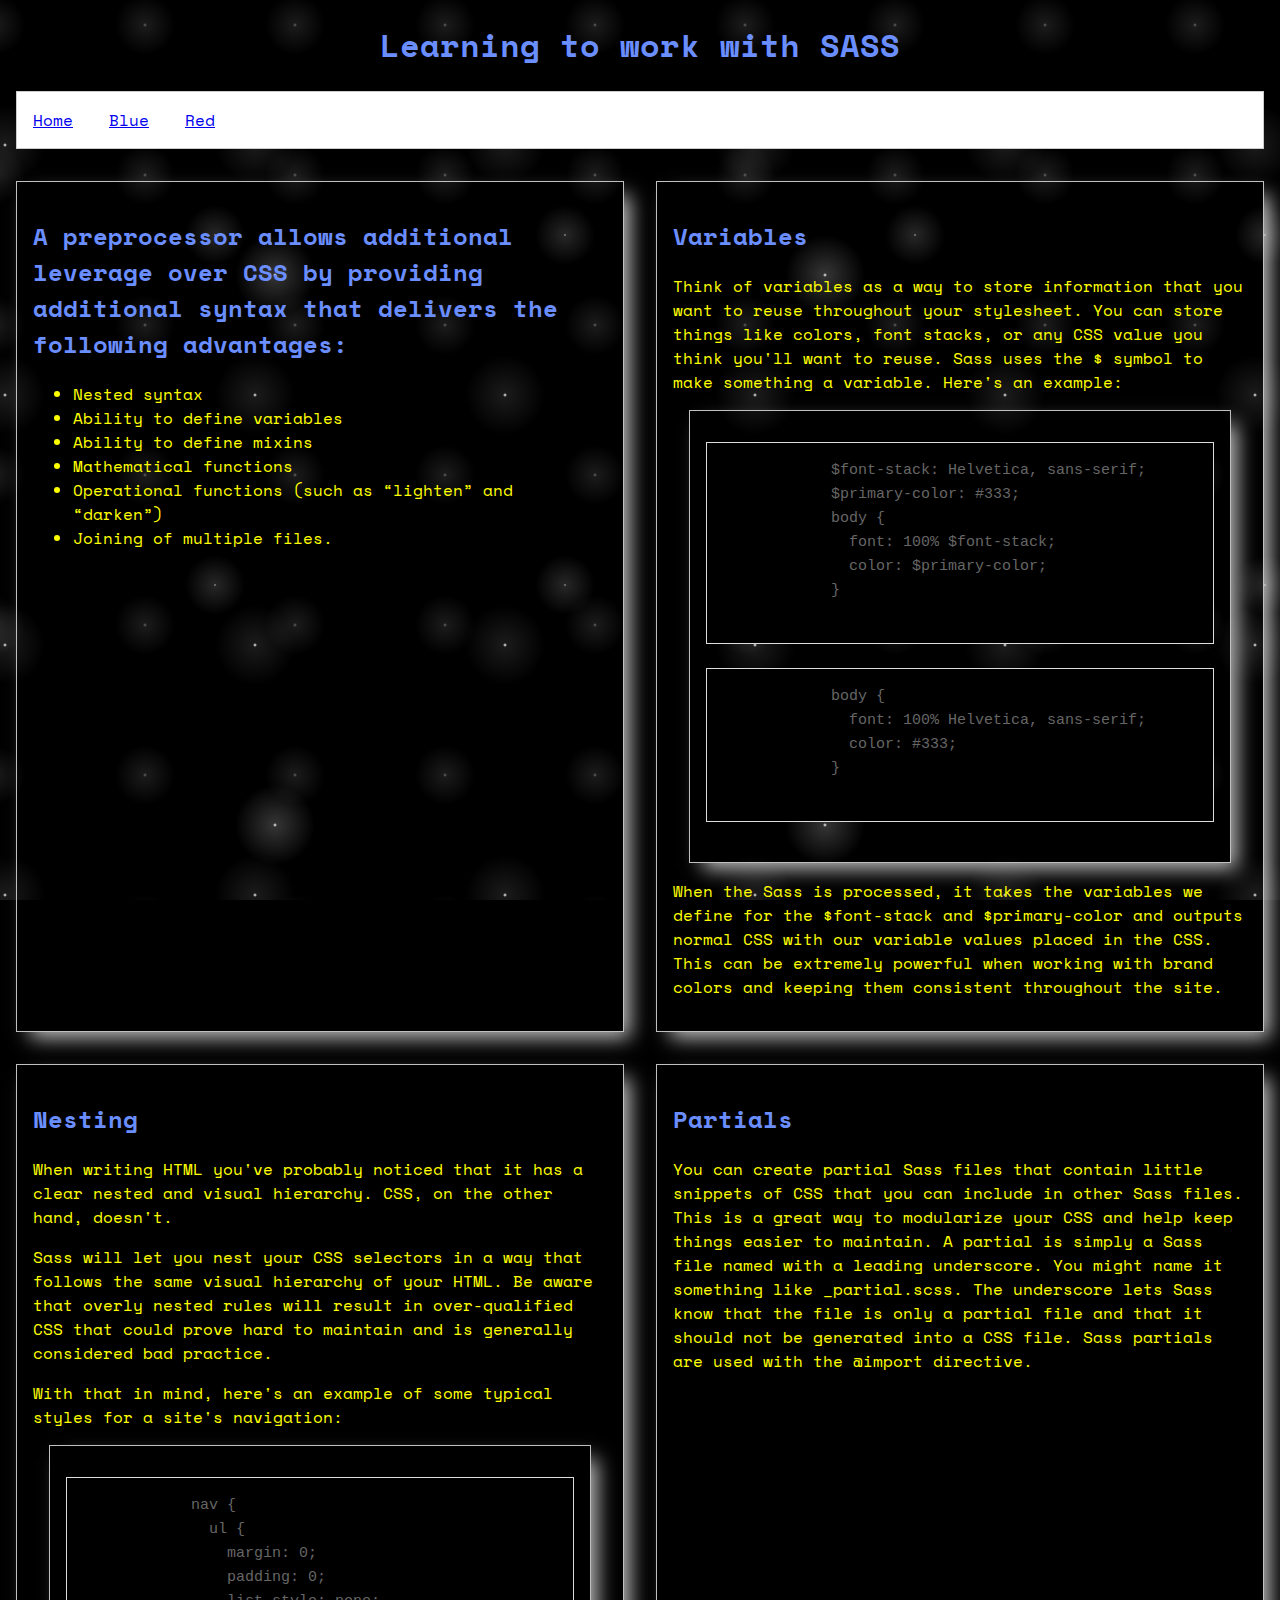
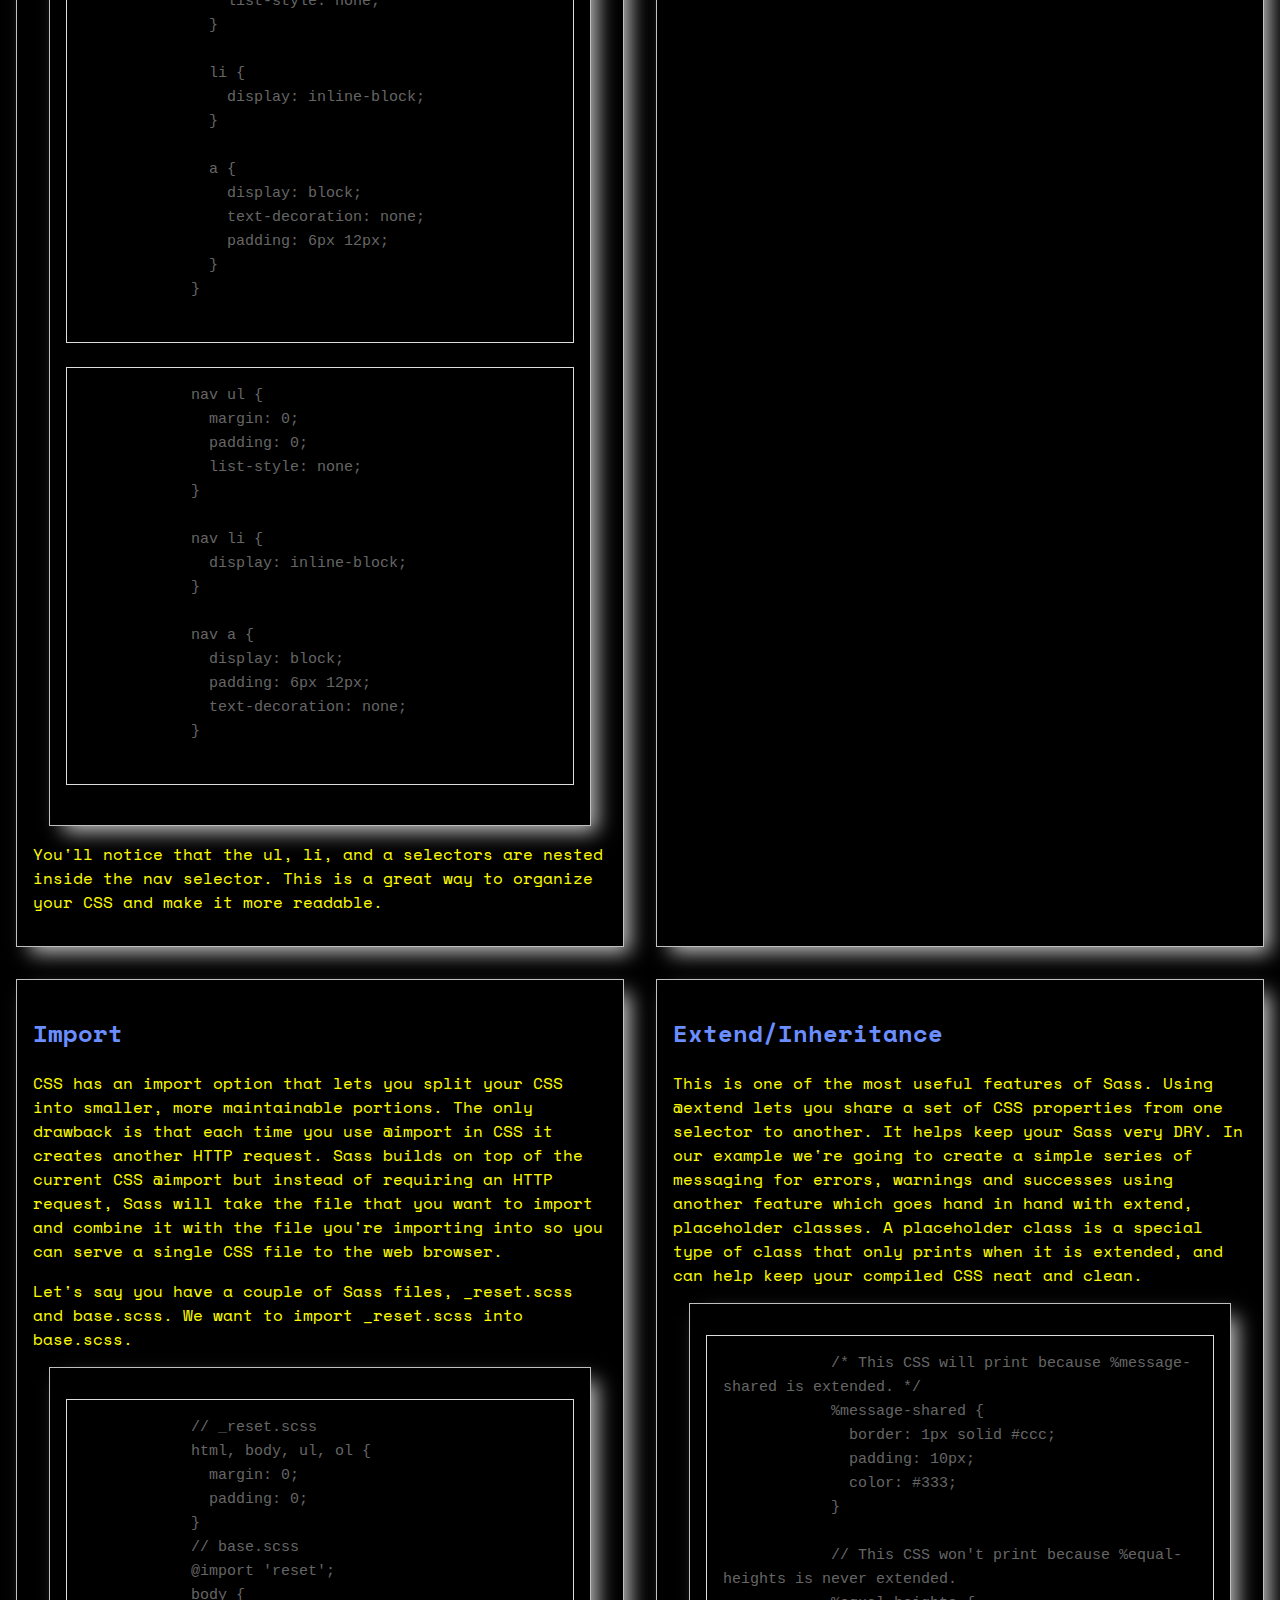
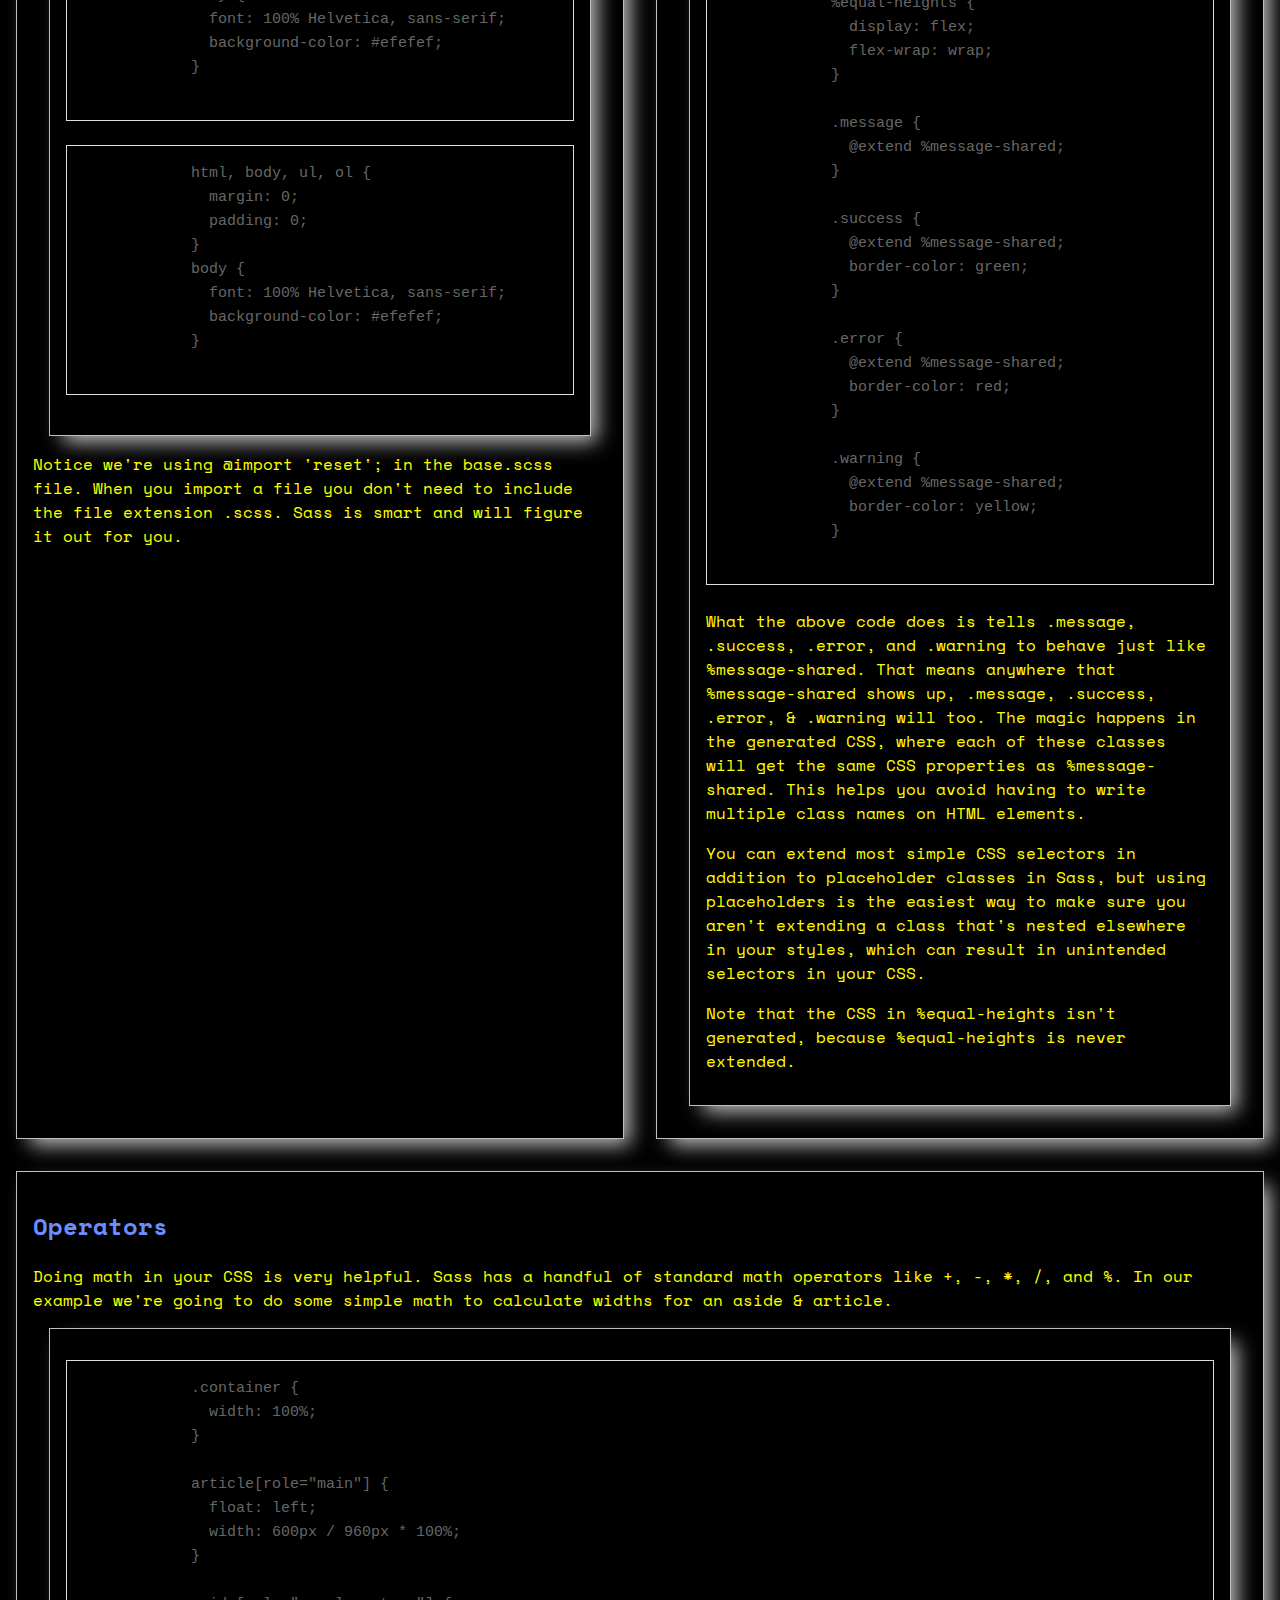
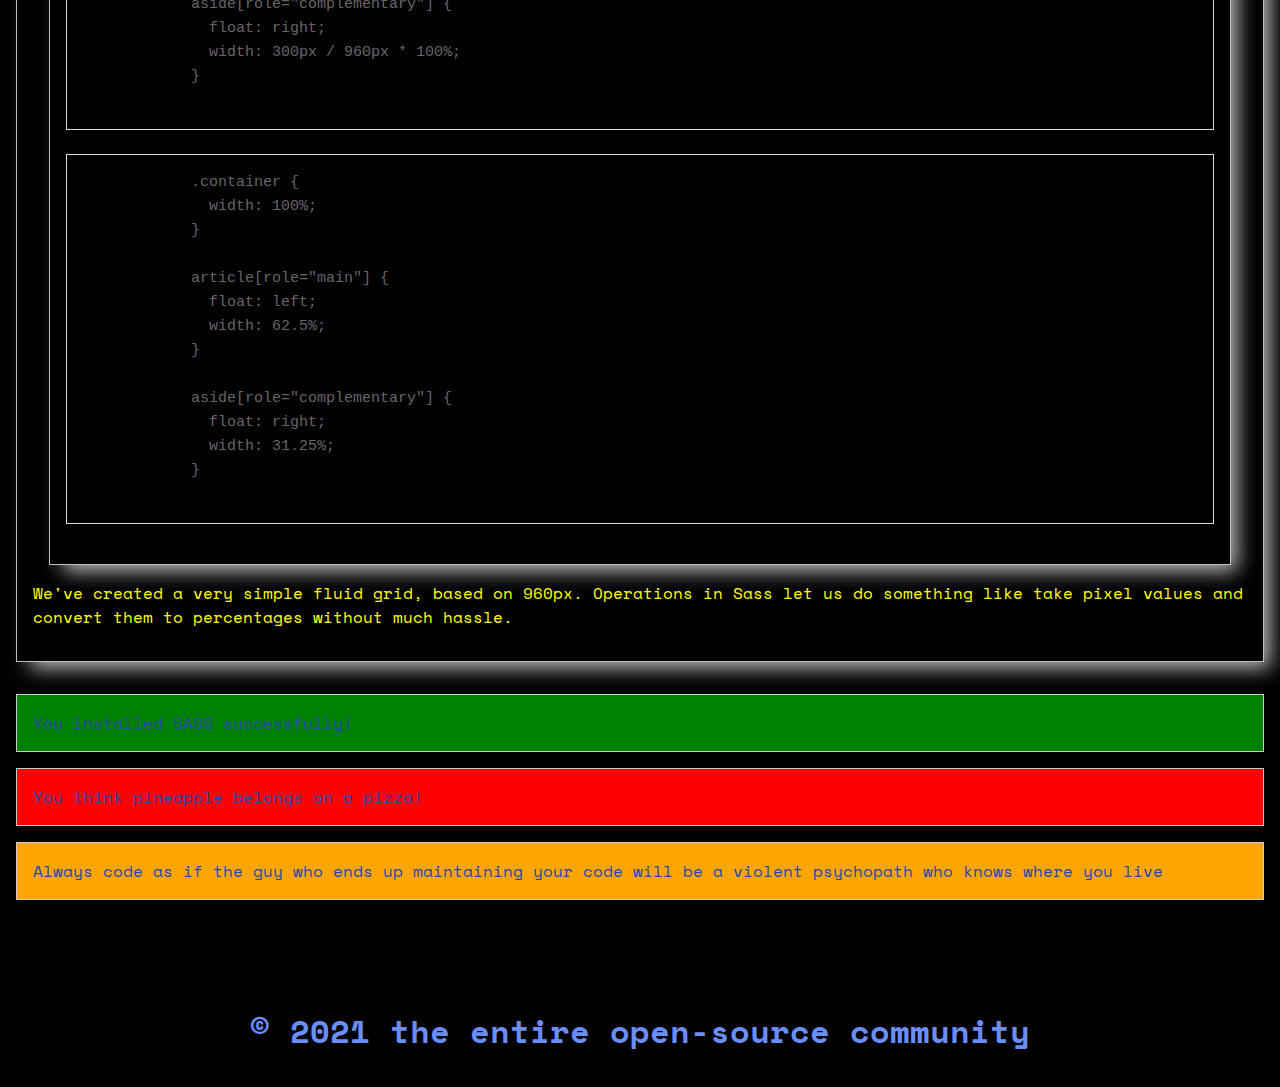
==== commit 9827580b: "Added home link" ====
--- a/index.html
+++ b/index.html
@@ -15,6 +15,8 @@
     </header>
 
     <p class="link-colors">
+      <a href="./index.html">Home</a>
+      &emsp;
       <a href="./blue.html">Blue</a>
       <!-- This is tab: &emsp; -->
       &emsp;
